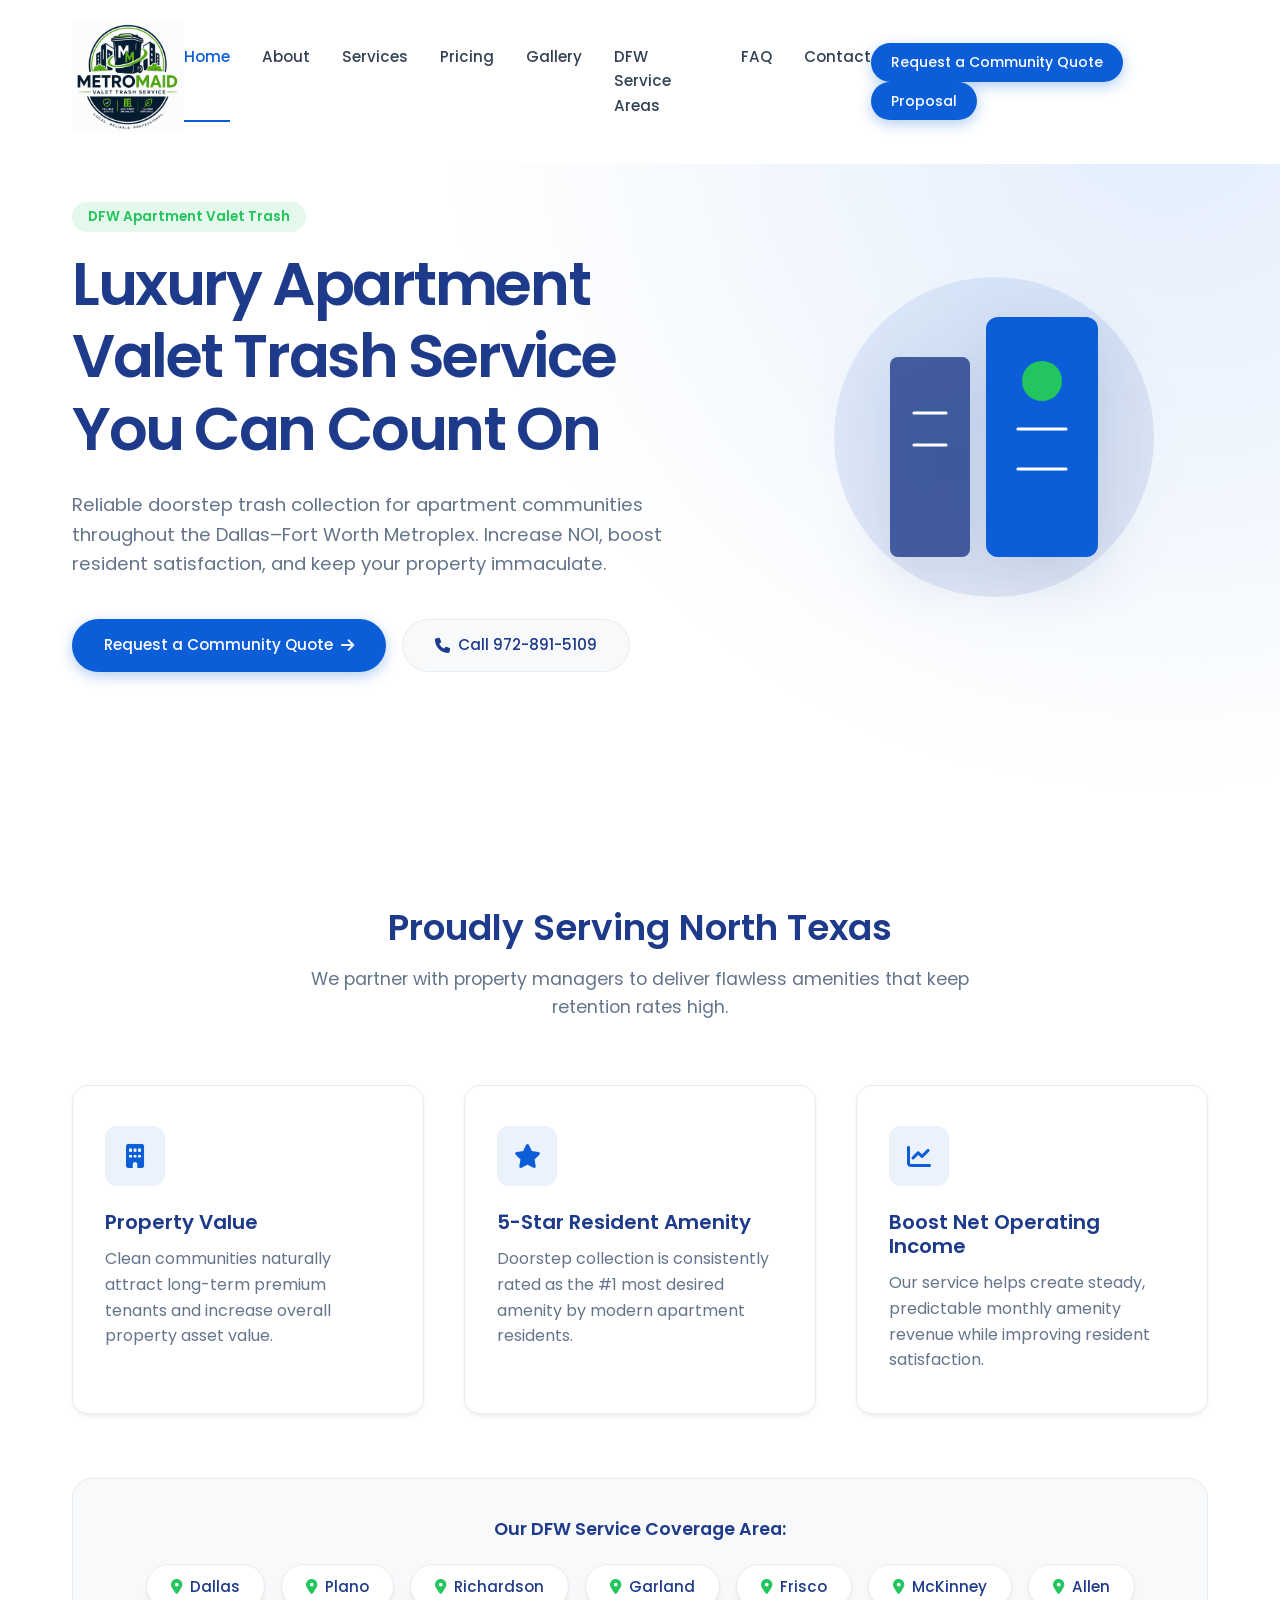
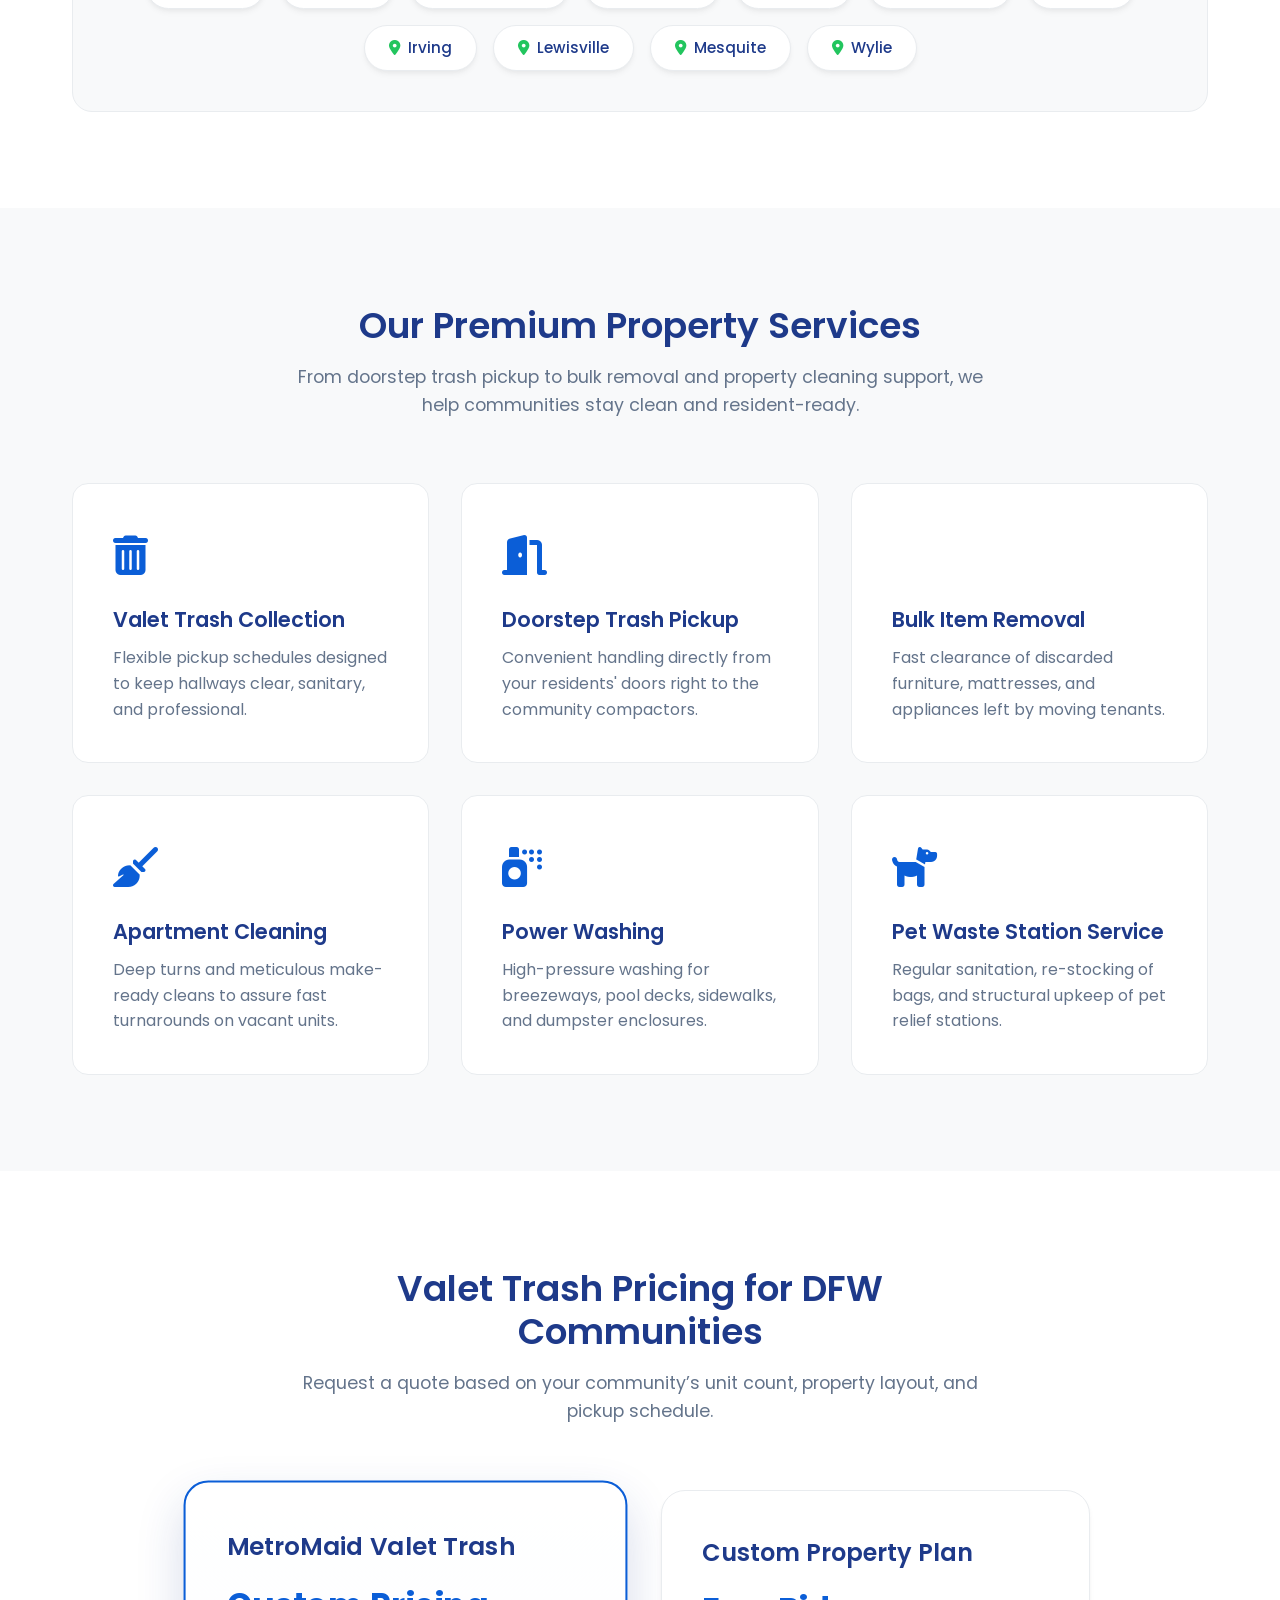
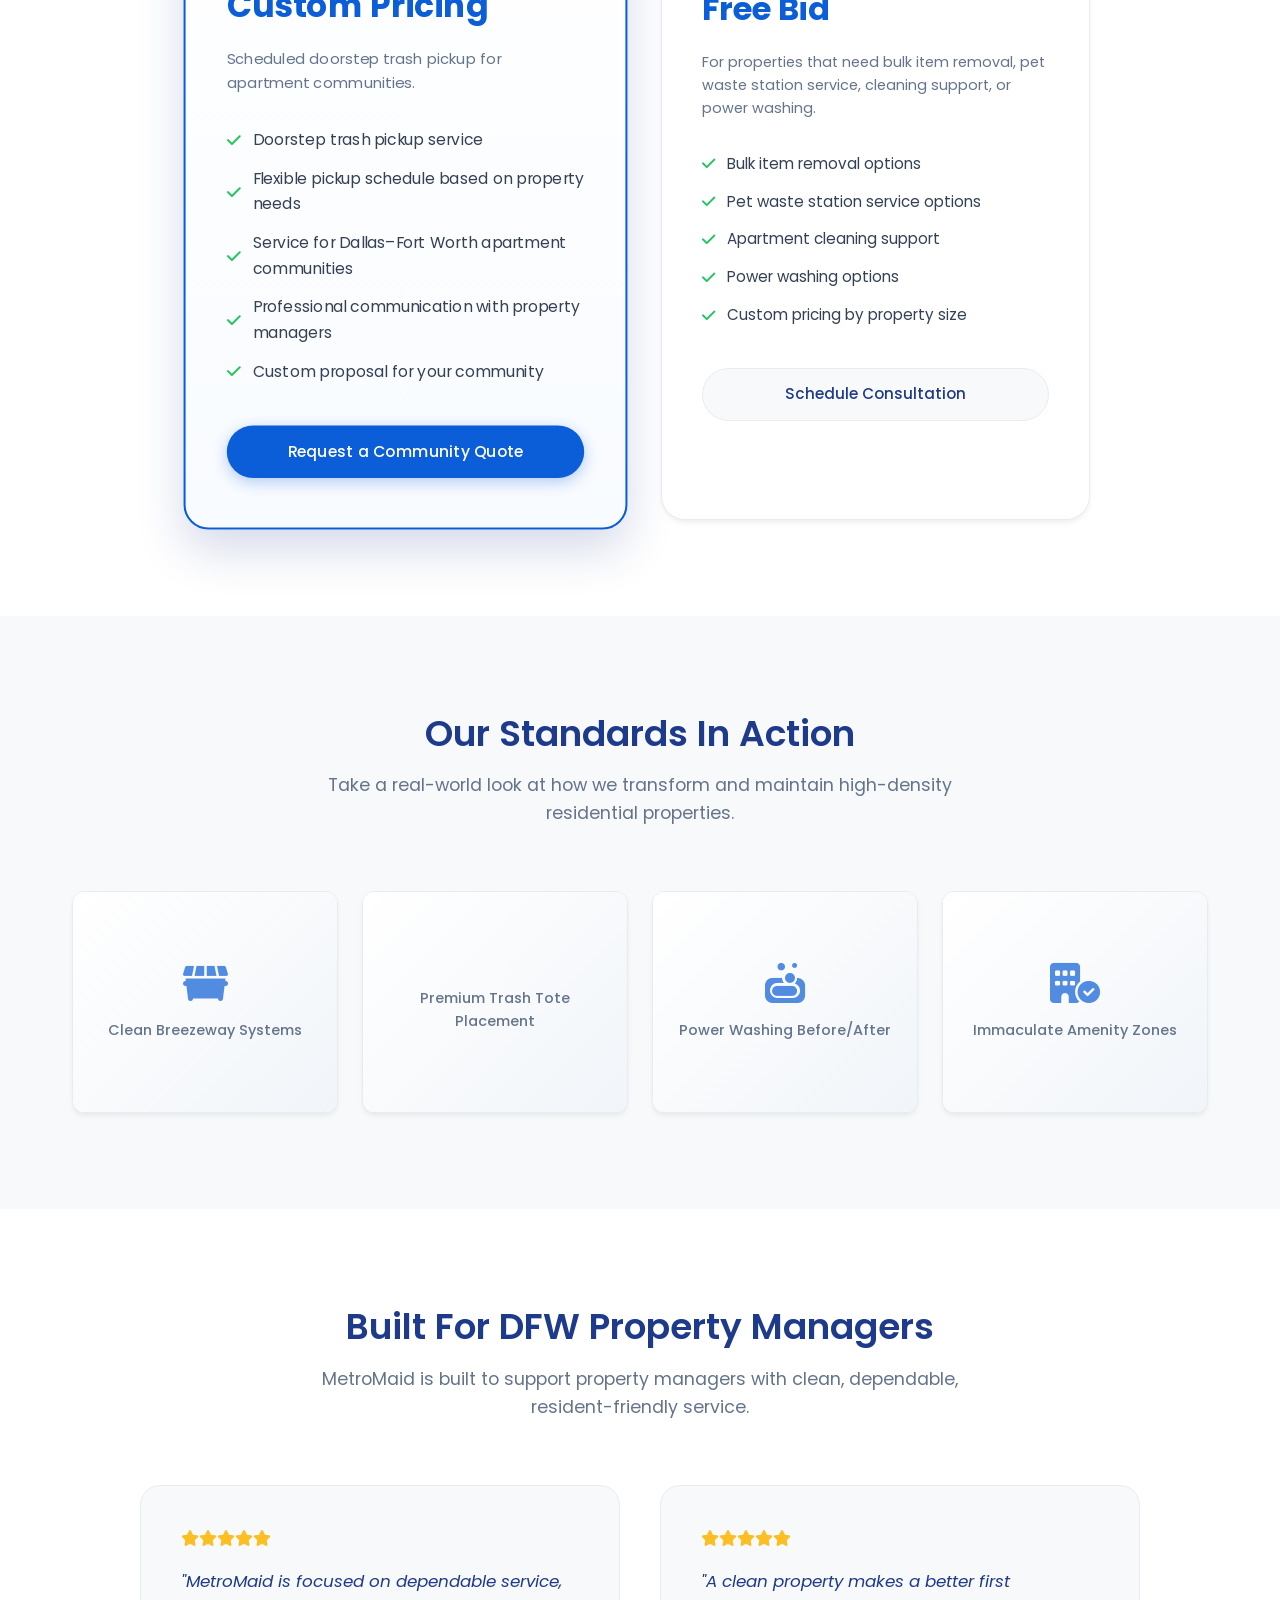
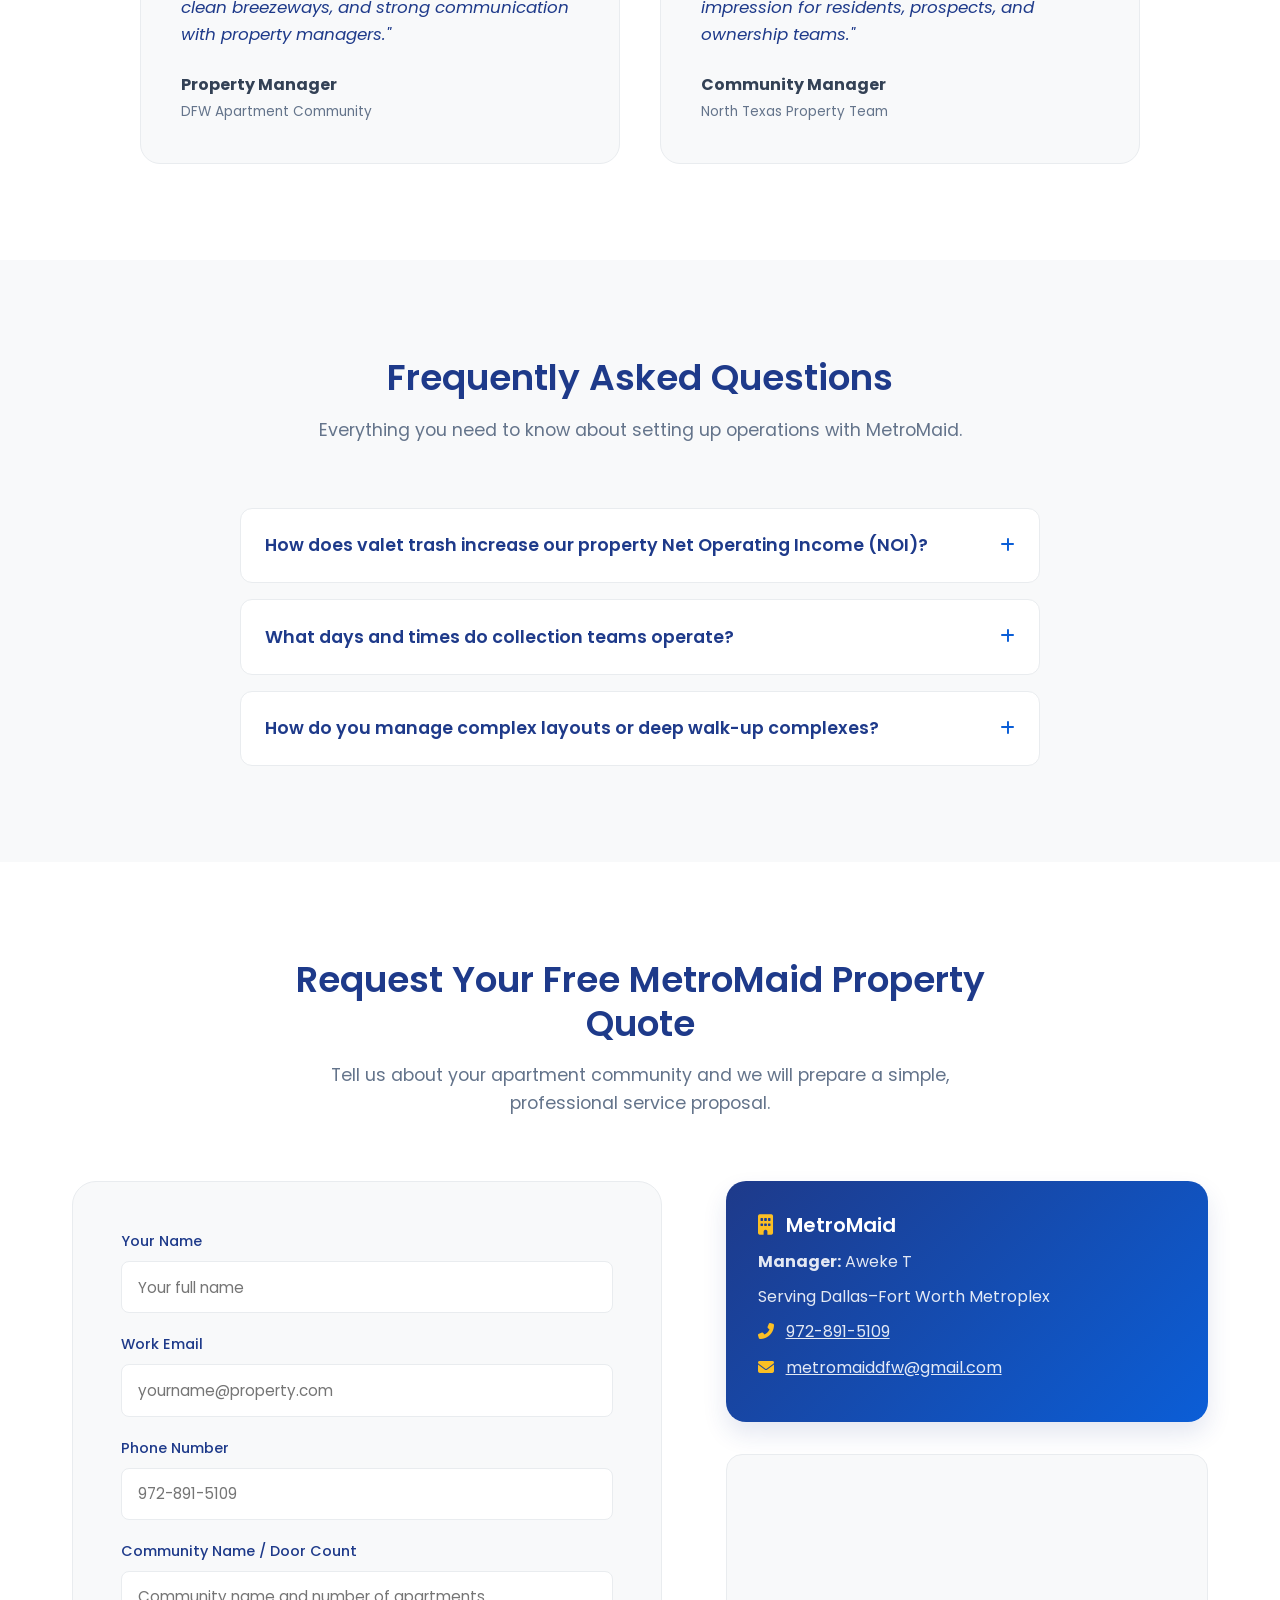
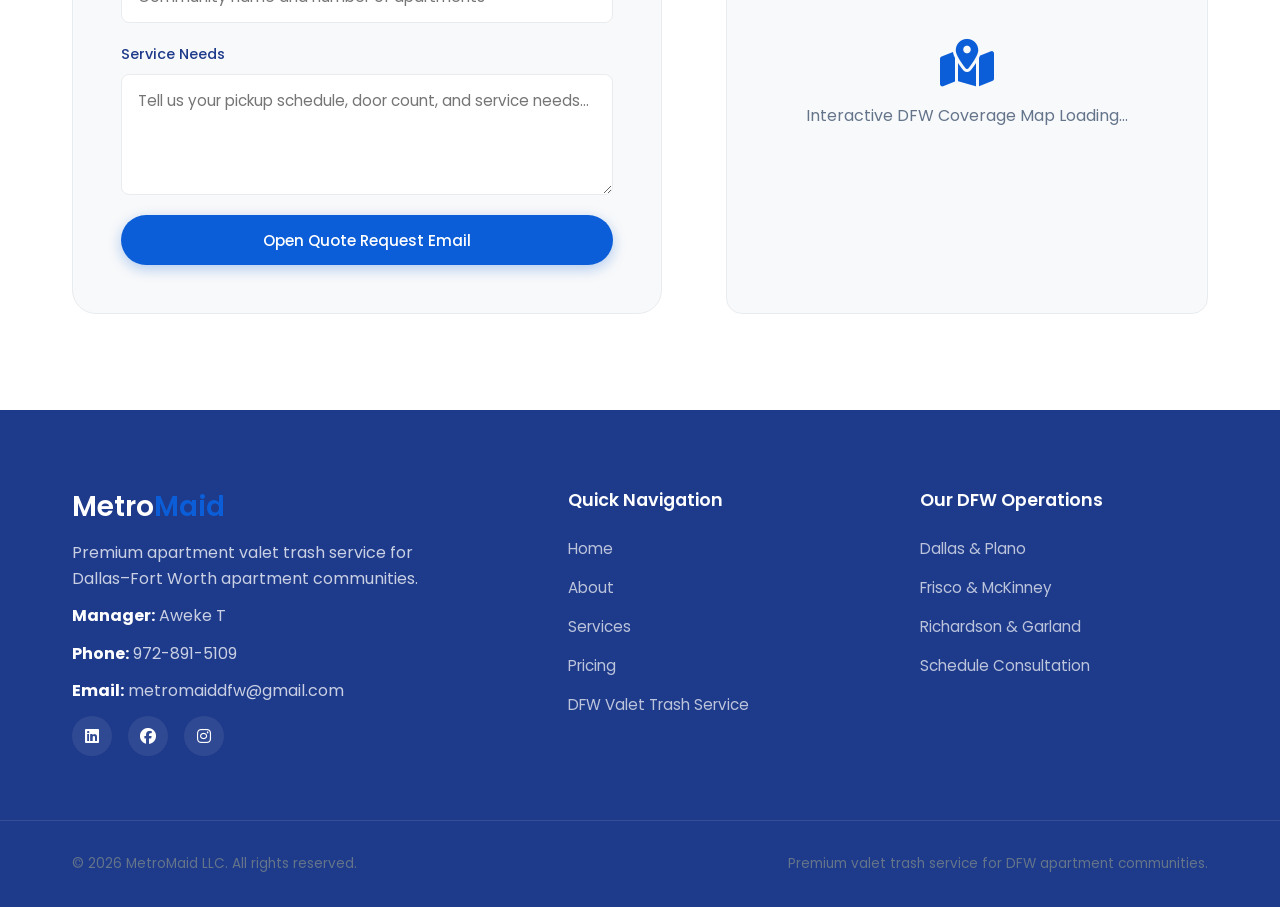
==== index.html @ 7078baf0 "Improve MetroMaid service visibility and add sitemap" ====
<!DOCTYPE html>
<html lang="en">
<head>
    <meta charset="UTF-8">
    <meta name="viewport" content="width=device-width, initial-scale=1.0">
    <title>MetroMaid Valet | Premium Apartment Valet Trash Service DFW</title>
    <meta name="description" content="Reliable, premium doorstep valet trash collection and property maintenance for apartment communities in Dallas, Plano, Frisco, and surrounding DFW areas.">
    <link rel="canonical" href="https://aweke70.github.io/metromaid-website/">
    <link rel="preconnect" href="https://fonts.googleapis.com">
    <link rel="preconnect" href="https://fonts.gstatic.com" crossorigin>
    <link href="https://fonts.googleapis.com/css2?family=Poppins:wght@300;400;500;600;700&display=swap" rel="stylesheet">
    <link rel="stylesheet" href="https://cdnjs.cloudflare.com/ajax/libs/font-awesome/6.4.0/css/all.min.css">
    <link rel="stylesheet" href="style.css">
</head>
<body>

    <header class="main-header">
        <div class="container nav-container">
            <a href="#home" class="logo">
                <img src="MetroMaid-Logo.png" alt="MetroMaid Valet Trash" class="logo-image">
            </a>
            <nav class="nav-menu">
                <a href="#home" class="nav-link active">Home</a>
                <a href="#about" class="nav-link">About</a>
                <a href="#services" class="nav-link">Services</a>
                <a href="#pricing" class="nav-link">Pricing</a>
                <a href="#gallery" class="nav-link">Gallery</a>
                <a href="valet-trash-service-dfw.html" class="nav-link">DFW Service Areas</a>
                <a href="#faq" class="nav-link">FAQ</a>
                <a href="#contact" class="nav-link">Contact</a>
            </nav>
            <div class="nav-cta">
                <a href="#contact" class="btn btn-primary btn-sm">Request a Community Quote</a>
                <a href="proposal-generator.html" class="btn btn-primary btn-sm">Proposal</a>
            </div>
            <button class="mobile-nav-toggle" aria-label="Toggle navigation">
                <span class="bar"></span>
                <span class="bar"></span>
                <span class="bar"></span>
            </button>
        </div>
    </header>

    <section id="home" class="hero-section">
        <div class="container hero-container">
            <div class="hero-content">
                <span class="badge">DFW Apartment Valet Trash</span>
                <h1>Luxury Apartment Valet Trash Service You Can Count On</h1>
                <p>Reliable doorstep trash collection for apartment communities throughout the Dallas–Fort Worth Metroplex. Increase NOI, boost resident satisfaction, and keep your property immaculate.</p>
                <div class="hero-actions">
                    <a href="#contact" class="btn btn-primary">Request a Community Quote <i class="fas fa-arrow-right"></i></a>
                    <a href="tel:19728915109" class="btn btn-secondary"><i class="fas fa-phone"></i> Call 972-891-5109</a>
                </div>
            </div>
            <div class="hero-image-container">
                <div class="hero-image-overlay"></div>
                <svg viewBox="0 0 500 500" class="hero-svg" xmlns="http://www.w3.org/2000/svg">
                    <defs>
                        <linearGradient id="grad1" x1="0%" y1="0%" x2="100%" y2="100%">
                            <stop offset="0%" style="stop-color:#0B5ED7;stop-opacity:1" />
                            <stop offset="100%" style="stop-color:#1E3A8A;stop-opacity:1" />
                        </linearGradient>
                    </defs>
                    <circle cx="250" cy="250" r="200" fill="url(#grad1)" opacity="0.1"/>
                    <rect x="120" y="150" width="100" height="250" rx="10" fill="#1E3A8A" opacity="0.8"/>
                    <rect x="240" y="100" width="140" height="300" rx="15" fill="#0B5ED7"/>
                    <circle cx="310" cy="180" r="25" fill="#22C55E"/>
                    <path d="M150 220 H190 M150 260 H190 M280 240 H340 M280 290 H340" stroke="white" stroke-width="4" stroke-linecap="round"/>
                </svg>
            </div>
        </div>
    </section>

    <section id="about" class="about-section">
        <div class="container">
            <div class="section-header">
                <h2>Proudly Serving North Texas</h2>
                <p>We partner with property managers to deliver flawless amenities that keep retention rates high.</p>
            </div>
            <div class="about-grid">
                <div class="about-card">
                    <div class="about-icon"><i class="fas fa-building"></i></div>
                    <h3>Property Value</h3>
                    <p>Clean communities naturally attract long-term premium tenants and increase overall property asset value.</p>
                </div>
                <div class="about-card">
                    <div class="about-icon"><i class="fas fa-star"></i></div>
                    <h3>5-Star Resident Amenity</h3>
                    <p>Doorstep collection is consistently rated as the #1 most desired amenity by modern apartment residents.</p>
                </div>
                <div class="about-card">
                    <div class="about-icon"><i class="fas fa-chart-line"></i></div>
                    <h3>Boost Net Operating Income</h3>
                    <p>Our service helps create steady, predictable monthly amenity revenue while improving resident satisfaction.</p>
                </div>
            </div>
            <div class="service-locations">
                <h4>Our DFW Service Coverage Area:</h4>
                <div class="location-tags">
                    <span><i class="fas fa-map-marker-alt"></i> Dallas</span>
                    <span><i class="fas fa-map-marker-alt"></i> Plano</span>
                    <span><i class="fas fa-map-marker-alt"></i> Richardson</span>
                    <span><i class="fas fa-map-marker-alt"></i> Garland</span>
                    <span><i class="fas fa-map-marker-alt"></i> Frisco</span>
                    <span><i class="fas fa-map-marker-alt"></i> McKinney</span>
                    <span><i class="fas fa-map-marker-alt"></i> Allen</span>
                    <span><i class="fas fa-map-marker-alt"></i> Irving</span>
                    <span><i class="fas fa-map-marker-alt"></i> Lewisville</span>
                    <span><i class="fas fa-map-marker-alt"></i> Mesquite</span>
                    <span><i class="fas fa-map-marker-alt"></i> Wylie</span>
                </div>
            </div>
        </div>
    </section>

    <section id="services" class="services-section">
        <div class="container">
            <div class="section-header">
                <h2>Our Premium Property Services</h2>
                <p>From doorstep trash pickup to bulk removal and property cleaning support, we help communities stay clean and resident-ready.</p>
            </div>
            <div class="services-grid">
                <div class="service-card">
                    <div class="service-icon"><i class="fas fa-trash-alt"></i></div>
                    <h3>Valet Trash Collection</h3>
                    <p>Flexible pickup schedules designed to keep hallways clear, sanitary, and professional.</p>
                </div>
                <div class="service-card">
                    <div class="service-icon"><i class="fas fa-door-open"></i></div>
                    <h3>Doorstep Trash Pickup</h3>
                    <p>Convenient handling directly from your residents' doors right to the community compactors.</p>
                </div>
                <div class="service-card">
                    <div class="service-icon"><i class="fas fa-truck-load"></i></div>
                    <h3>Bulk Item Removal</h3>
                    <p>Fast clearance of discarded furniture, mattresses, and appliances left by moving tenants.</p>
                </div>
                <div class="service-card">
                    <div class="service-icon"><i class="fas fa-broom"></i></div>
                    <h3>Apartment Cleaning</h3>
                    <p>Deep turns and meticulous make-ready cleans to assure fast turnarounds on vacant units.</p>
                </div>
                <div class="service-card">
                    <div class="service-icon"><i class="fas fa-spray-can"></i></div>
                    <h3>Power Washing</h3>
                    <p>High-pressure washing for breezeways, pool decks, sidewalks, and dumpster enclosures.</p>
                </div>
                <div class="service-card">
                    <div class="service-icon"><i class="fas fa-dog"></i></div>
                    <h3>Pet Waste Station Service</h3>
                    <p>Regular sanitation, re-stocking of bags, and structural upkeep of pet relief stations.</p>
                </div>
            </div>
        </div>
    </section>

    <section id="pricing" class="pricing-section">
        <div class="container">
            <div class="section-header">
                <h2>Valet Trash Pricing for DFW Communities</h2>
                <p>Request a quote based on your community’s unit count, property layout, and pickup schedule.</p>
            </div>
            <div class="pricing-grid">
                <div class="pricing-card featured">
                    <h3>MetroMaid Valet Trash</h3>
                    <div class="price">Custom Pricing</div>
                    <p class="price-desc">Scheduled doorstep trash pickup for apartment communities.</p>
                    <ul class="price-features">
                        <li><i class="fas fa-check"></i> Doorstep trash pickup service</li>
                        <li><i class="fas fa-check"></i> Flexible pickup schedule based on property needs</li>
                        <li><i class="fas fa-check"></i> Service for Dallas–Fort Worth apartment communities</li>
                        <li><i class="fas fa-check"></i> Professional communication with property managers</li>
                        <li><i class="fas fa-check"></i> Custom proposal for your community</li>
                    </ul>
                    <a href="#contact" class="btn btn-primary btn-full">Request a Community Quote</a>
                </div>
                <div class="pricing-card">
                    <h3>Custom Property Plan</h3>
                    <div class="price">Free Bid</div>
                    <p class="price-desc">For properties that need bulk item removal, pet waste station service, cleaning support, or power washing.</p>
                    <ul class="price-features">
                        <li><i class="fas fa-check"></i> Bulk item removal options</li>
                        <li><i class="fas fa-check"></i> Pet waste station service options</li>
                        <li><i class="fas fa-check"></i> Apartment cleaning support</li>
                        <li><i class="fas fa-check"></i> Power washing options</li>
                        <li><i class="fas fa-check"></i> Custom pricing by property size</li>
                    </ul>
                    <a href="#contact" class="btn btn-secondary btn-full">Schedule Consultation</a>
                </div>
            </div>
        </div>
    </section>

    <section id="gallery" class="gallery-section">
        <div class="container">
            <div class="section-header">
                <h2>Our Standards In Action</h2>
                <p>Take a real-world look at how we transform and maintain high-density residential properties.</p>
            </div>
            <div class="gallery-grid">
                <div class="gallery-item">
                    <div class="gallery-placeholder"><i class="fas fa-dumpster"></i><span>Clean Breezeway Systems</span></div>
                </div>
                <div class="gallery-item">
                    <div class="gallery-placeholder"><i class="fas fa-sparkles"></i><span>Premium Trash Tote Placement</span></div>
                </div>
                <div class="gallery-item">
                    <div class="gallery-placeholder"><i class="fas fa-soap"></i><span>Power Washing Before/After</span></div>
                </div>
                <div class="gallery-item">
                    <div class="gallery-placeholder"><i class="fas fa-building-circle-check"></i><span>Immaculate Amenity Zones</span></div>
                </div>
            </div>
        </div>
    </section>

    <section class="testimonials-section">
        <div class="container">
            <div class="section-header">
                <h2>Built For DFW Property Managers</h2>
                <p>MetroMaid is built to support property managers with clean, dependable, resident-friendly service.</p>
            </div>
            <div class="testimonials-grid">
                <div class="testimonial-card">
                    <div class="stars"><i class="fas fa-star"></i><i class="fas fa-star"></i><i class="fas fa-star"></i><i class="fas fa-star"></i><i class="fas fa-star"></i></div>
                    <p>"MetroMaid is focused on dependable service, clean breezeways, and strong communication with property managers."</p>
                    <div class="user-info">
                        <strong>Property Manager</strong>
                        <span>DFW Apartment Community</span>
                    </div>
                </div>
                <div class="testimonial-card">
                    <div class="stars"><i class="fas fa-star"></i><i class="fas fa-star"></i><i class="fas fa-star"></i><i class="fas fa-star"></i><i class="fas fa-star"></i></div>
                    <p>"A clean property makes a better first impression for residents, prospects, and ownership teams."</p>
                    <div class="user-info">
                        <strong>Community Manager</strong>
                        <span>North Texas Property Team</span>
                    </div>
                </div>
            </div>
        </div>
    </section>

    <section id="faq" class="faq-section">
        <div class="container">
            <div class="section-header">
                <h2>Frequently Asked Questions</h2>
                <p>Everything you need to know about setting up operations with MetroMaid.</p>
            </div>
            <div class="faq-accordion">
                <div class="faq-item">
                    <div class="faq-header">
                        <h3>How does valet trash increase our property Net Operating Income (NOI)?</h3>
                        <span class="faq-icon"><i class="fas fa-plus"></i></span>
                    </div>
                    <div class="faq-body">
                        <p>We bill you a flat rate per door, allowing you to bundle this service as a standard premium amenity for residents. The spread between the cost and the resident structural amenity fee becomes continuous revenue directly increasing your property value.</p>
                    </div>
                </div>
                <div class="faq-item">
                    <div class="faq-header">
                        <h3>What days and times do collection teams operate?</h3>
                        <span class="faq-icon"><i class="fas fa-plus"></i></span>
                    </div>
                    <div class="faq-body">
                        <p>Our standard doorstep pickup starts at 7 p.m. Sunday through Thursday. Friday and Saturday are off under the standard schedule. Property managers can request different pickup days.</p>
                    </div>
                </div>
                <div class="faq-item">
                    <div class="faq-header">
                        <h3>How do you manage complex layouts or deep walk-up complexes?</h3>
                        <span class="faq-icon"><i class="fas fa-plus"></i></span>
                    </div>
                    <div class="faq-body">
                        <p>Our operations leaders map out custom routes for every community before launch. We use dynamic software checking to verify that every single doorstep is cleared and documented daily.</p>
                    </div>
                </div>
            </div>
        </div>
    </section>

    <section id="contact" class="contact-section">
        <div class="container">
            <div class="section-header">
                <h2>Request Your Free MetroMaid Property Quote</h2>
                <p>Tell us about your apartment community and we will prepare a simple, professional service proposal.</p>
            </div>
            <div class="contact-grid">
                <div class="contact-form-container">
                    <form id="quoteForm" class="contact-form">
                        <div class="form-group">
                            <label for="name">Your Name</label>
                            <input type="text" id="name" required placeholder="Your full name">
                        </div>
                        <div class="form-group">
                            <label for="email">Work Email</label>
                            <input type="email" id="email" required placeholder="yourname@property.com">
                        </div>
                        <div class="form-group">
                            <label for="phone">Phone Number</label>
                            <input type="tel" id="phone" required placeholder="972-891-5109">
                        </div>
                        <div class="form-group">
                            <label for="community">Community Name / Door Count</label>
                            <input type="text" id="community" required placeholder="Community name and number of apartments">
                        </div>
                        <div class="form-group">
                            <label for="message">Service Needs</label>
                            <textarea id="message" rows="4" placeholder="Tell us your pickup schedule, door count, and service needs..."></textarea>
                        </div>
                        <button type="submit" class="btn btn-primary btn-full">Open Quote Request Email</button>
                    </form>
                </div>
                <div class="map-container">
                    <div class="contact-info-block">
                        <h4><i class="fas fa-building"></i> MetroMaid</h4>
                        <p><strong>Manager:</strong> Aweke T</p>
                        <p>Serving Dallas–Fort Worth Metroplex</p>
                        <p><i class="fas fa-phone-alt"></i> <a href="tel:+19728915109">972-891-5109</a></p>
                        <p><i class="fas fa-envelope"></i> <a href="mailto:metromaiddfw@gmail.com">metromaiddfw@gmail.com</a></p>
                    </div>
                    <div class="map-placeholder">
                        <div class="map-graphic">
                            <i class="fas fa-map-marked-alt"></i>
                            <span>Interactive DFW Coverage Map Loading...</span>
                        </div>
                    </div>
                </div>
            </div>
        </div>
    </section>

    <footer class="main-footer">
        <div class="container footer-grid">
            <div class="footer-brand">
                <h3>Metro<span>Maid</span></h3>
                <p>Premium apartment valet trash service for Dallas–Fort Worth apartment communities.</p>
                <p><strong>Manager:</strong> Aweke T</p>
                <p><strong>Phone:</strong> 972-891-5109</p>
                <p><strong>Email:</strong> metromaiddfw@gmail.com</p>
                <div class="social-icons">
                    <a href="#" aria-label="LinkedIn"><i class="fab fa-linkedin"></i></a>
                    <a href="#" aria-label="Facebook"><i class="fab fa-facebook"></i></a>
                    <a href="#" aria-label="Instagram"><i class="fab fa-instagram"></i></a>
                </div>
            </div>
            <div class="footer-links">
                <h4>Quick Navigation</h4>
                <ul>
                    <li><a href="#home">Home</a></li>
                    <li><a href="#about">About</a></li>
                    <li><a href="#services">Services</a></li>
                    <li><a href="#pricing">Pricing</a></li>
                    <li><a href="valet-trash-service-dfw.html">DFW Valet Trash Service</a></li>
                </ul>
            </div>
            <div class="footer-links">
                <h4>Our DFW Operations</h4>
                <ul>
                    <li><a href="#about">Dallas & Plano</a></li>
                    <li><a href="#about">Frisco & McKinney</a></li>
                    <li><a href="#about">Richardson & Garland</a></li>
                    <li><a href="#contact">Schedule Consultation</a></li>
                </ul>
            </div>
        </div>
        <div class="footer-bottom">
            <div class="container footer-bottom-content">
                <p>&copy; 2026 MetroMaid LLC. All rights reserved.</p>
                <p>Premium valet trash service for DFW apartment communities.</p>
            </div>
        </div>
    </footer>

    <script src="script.js"></script>
</body>
</html>
---- style.css ----
/* ==========================================================================
   Base Styles & Reset
   ========================================================================== */
:root {
    --primary: #0B5ED7;
    --primary-dark: #0849A6;
    --dark-blue: #1E3A8A;
    --green: #22C55E;
    --gold: #FBBF24;
    --white: #FFFFFF;
    --light-gray: #F8F9FA;
    --soft-blue: #EEF6FF;
    --border-gray: #E9ECEF;
    --text-main: #334155;
    --text-muted: #64748B;
    --font-family: 'Poppins', sans-serif;
    --transition: all 0.3s cubic-bezier(0.25, 0.8, 0.25, 1);
    --shadow: 0 4px 6px -1px rgba(0, 0, 0, 0.05), 0 2px 4px -1px rgba(0, 0, 0, 0.03);
    --shadow-md: 0 12px 25px rgba(30, 58, 138, 0.12);
    --shadow-lg: 0 20px 45px rgba(30, 58, 138, 0.18);
}

* {
    margin: 0;
    padding: 0;
    box-sizing: border-box;
}

html {
    scroll-behavior: smooth;
    font-size: 16px;
    scroll-padding-top: 90px;
}

body {
    font-family: var(--font-family);
    color: var(--text-main);
    background-color: var(--white);
    line-height: 1.6;
    overflow-x: hidden;
}

.container {
    width: 100%;
    max-width: 1200px;
    margin: 0 auto;
    padding: 0 2rem;
}

section {
    padding: 6rem 0;
}

a {
    color: inherit;
}

img, svg {
    max-width: 100%;
}

/* ==========================================================================
   Typography & Reusable Components
   ========================================================================== */
h1, h2, h3, h4 {
    color: var(--dark-blue);
    font-weight: 600;
    line-height: 1.2;
}

p {
    color: var(--text-muted);
}

.section-header {
    text-align: center;
    max-width: 700px;
    margin: 0 auto 4rem auto;
}

.section-header h2 {
    font-size: 2.25rem;
    margin-bottom: 1rem;
    position: relative;
}

.section-header p {
    font-size: 1.1rem;
}

/* Buttons */
.btn {
    display: inline-flex;
    align-items: center;
    justify-content: center;
    gap: 0.5rem;
    padding: 0.85rem 2rem;
    border-radius: 50px;
    font-family: var(--font-family);
    font-size: 0.95rem;
    font-weight: 500;
    text-decoration: none;
    transition: var(--transition);
    cursor: pointer;
    border: none;
}

.btn-primary {
    background-color: var(--primary);
    color: var(--white);
    box-shadow: 0 4px 14px rgba(11, 94, 215, 0.3);
}

.btn-primary:hover {
    background-color: var(--primary-dark);
    transform: translateY(-2px);
    box-shadow: 0 6px 20px rgba(11, 94, 215, 0.4);
}

.btn:focus-visible,
.nav-link:focus-visible,
.social-icons a:focus-visible {
    outline: 3px solid rgba(11, 94, 215, 0.35);
    outline-offset: 3px;
}

.btn-secondary {
    background-color: var(--light-gray);
    color: var(--dark-blue);
    border: 1px solid var(--border-gray);
}

.btn-secondary:hover {
    background-color: var(--border-gray);
    transform: translateY(-2px);
}

.btn-sm {
    padding: 0.5rem 1.25rem;
    font-size: 0.875rem;
}

.btn-full {
    width: 100%;
}

/* Badge */
.badge {
    display: inline-block;
    padding: 0.25rem 1rem;
    background-color: rgba(34, 197, 94, 0.12);
    color: var(--green);
    border-radius: 50px;
    font-size: 0.85rem;
    font-weight: 600;
    margin-bottom: 1rem;
}

/* ==========================================================================
   Header / Sticky Navigation
   ========================================================================== */
.main-header {
    position: fixed;
    top: 0;
    left: 0;
    width: 100%;
    z-index: 1000;
    background-color: rgba(255, 255, 255, 0.95);
    backdrop-filter: blur(10px);
    border-bottom: 1px solid transparent;
    transition: var(--transition);
    padding: 1.25rem 0;
}

.main-header.scrolled {
    padding: 0.85rem 0;
    box-shadow: var(--shadow);
    border-bottom: 1px solid var(--border-gray);
}

.nav-container {
    display: flex;
    align-items: center;
    justify-content: space-between;
}

.logo {
    text-decoration: none;
    font-size: 1.5rem;
    font-weight: 700;
   display: block;
   width: 120px;
   height: auto;
}

.logo-text {
    color: var(--dark-blue);
}

.logo-text .accent {
    color: var(--primary);
}

.nav-menu {
    display: flex;
    gap: 2rem;
}

.nav-link {
    text-decoration: none;
    color: var(--text-main);
    font-weight: 500;
    font-size: 0.95rem;
    transition: var(--transition);
    position: relative;
}

.nav-link:hover, .nav-link.active {
    color: var(--primary);
}

.nav-link::after {
    content: '';
    position: absolute;
    bottom: -4px;
    left: 0;
    width: 0;
    height: 2px;
    background-color: var(--primary);
    transition: var(--transition);
}

.nav-link:hover::after, .nav-link.active::after {
    width: 100%;
}

.mobile-nav-toggle {
    display: none;
    flex-direction: column;
    gap: 6px;
    background: none;
    border: none;
    cursor: pointer;
}

.mobile-nav-toggle .bar {
    width: 25px;
    height: 2px;
    background-color: var(--dark-blue);
    transition: var(--transition);
}

/* ==========================================================================
   Hero Section
   ========================================================================== */
.hero-section {
    background:
        radial-gradient(circle at 90% 10%, rgba(11, 94, 215, 0.08) 0%, rgba(255,255,255,1) 52%),
        linear-gradient(135deg, #ffffff 0%, var(--soft-blue) 100%);
    padding: 10rem 0 6rem 0;
    min-height: 90vh;
    display: flex;
    align-items: center;
}

.hero-container {
    display: grid;
    grid-template-columns: 1.2fr 0.8fr;
    gap: 4rem;
    align-items: center;
}

.hero-content h1 {
    font-size: clamp(2.4rem, 6vw, 3.8rem);
    letter-spacing: -0.04em;
    margin-bottom: 1.5rem;
}

.hero-content p {
    font-size: 1.15rem;
    margin-bottom: 2.5rem;
    max-width: 600px;
}

.hero-actions {
    display: flex;
    gap: 1rem;
}

.hero-image-container {
    position: relative;
    display: flex;
    justify-content: center;
}

.hero-svg {
    width: 100%;
    max-width: 400px;
    filter: drop-shadow(0 20px 30px rgba(30, 58, 138, 0.15));
    animation: float 6s ease-in-out infinite;
}

@keyframes float {
    0%, 100% { transform: translateY(0); }
    50% { transform: translateY(-12px); }
}

/* ==========================================================================
   About & Service Area Section
   ========================================================================== */
.about-section {
    background-color: var(--white);
}

.about-grid {
    display: grid;
    grid-template-columns: repeat(3, 1fr);
    gap: 2.5rem;
    margin-bottom: 4rem;
}

.about-card {
    background-color: var(--white);
    padding: 2.5rem 2rem;
    border-radius: 16px;
    box-shadow: var(--shadow);
    border: 1px solid var(--border-gray);
    transition: var(--transition);
}

.about-card:hover {
    transform: translateY(-5px);
    box-shadow: var(--shadow-md);
}

.about-icon {
    width: 60px;
    height: 60px;
    background-color: rgba(11, 94, 215, 0.08);
    color: var(--primary);
    border-radius: 12px;
    display: flex;
    align-items: center;
    justify-content: center;
    font-size: 1.5rem;
    margin-bottom: 1.5rem;
}

.about-card h3 {
    font-size: 1.25rem;
    margin-bottom: 0.75rem;
}

.service-locations {
    text-align: center;
    background-color: var(--light-gray);
    padding: 2.5rem;
    border-radius: 20px;
    border: 1px solid var(--border-gray);
}

.service-locations h4 {
    margin-bottom: 1.5rem;
    font-size: 1.1rem;
}

.location-tags {
    display: flex;
    flex-wrap: wrap;
    justify-content: center;
    gap: 1rem;
}

.location-tags span {
    background-color: var(--white);
    padding: 0.6rem 1.5rem;
    border-radius: 50px;
    font-weight: 500;
    box-shadow: var(--shadow);
    font-size: 0.95rem;
    color: var(--dark-blue);
    border: 1px solid var(--border-gray);
}

.location-tags i {
    color: var(--green);
    margin-right: 0.25rem;
}

/* ==========================================================================
   Services Section
   ========================================================================== */
.services-section {
    background-color: var(--light-gray);
}

.services-grid {
    display: grid;
    grid-template-columns: repeat(3, 1fr);
    gap: 2rem;
}

.service-card {
    background-color: var(--white);
    padding: 2.5rem;
    border-radius: 16px;
    border: 1px solid var(--border-gray);
    transition: var(--transition);
}

.service-card:hover {
    transform: translateY(-5px);
    box-shadow: var(--shadow-md);
    border-color: rgba(11, 94, 215, 0.3);
}

.service-icon {
    font-size: 2.5rem;
    color: var(--primary);
    margin-bottom: 1.25rem;
}

.service-card h3 {
    font-size: 1.3rem;
    margin-bottom: 0.75rem;
}

/* ==========================================================================
   Pricing Section
   ========================================================================== */
.pricing-section {
    background-color: var(--white);
}

.pricing-grid {
    display: flex;
    justify-content: center;
    gap: 2.5rem;
    max-width: 900px;
    margin: 0 auto;
}

.pricing-card {
    background-color: var(--white);
    border: 1px solid var(--border-gray);
    border-radius: 24px;
    padding: 3rem 2.5rem;
    flex: 1;
    position: relative;
    box-shadow: var(--shadow);
}

.pricing-card.featured {
    border: 2px solid var(--primary);
    box-shadow: var(--shadow-lg);
    transform: scale(1.03);
    background: linear-gradient(180deg, #ffffff 0%, #f8fbff 100%);
}

.popular-badge {
    position: absolute;
    top: -15px;
    left: 50%;
    transform: translateX(-50%);
    background-color: var(--green);
    color: var(--white);
    padding: 0.35rem 1.25rem;
    border-radius: 50px;
    font-size: 0.8rem;
    font-weight: 600;
    text-transform: uppercase;
}

.pricing-card h3 {
    font-size: 1.5rem;
    margin-bottom: 1rem;
}

.price {
    font-size: 2rem;
    font-weight: 700;
    color: var(--primary);
    margin-bottom: 1rem;
}

.price span {
    display: block;
    font-size: 0.95rem;
    color: var(--text-muted);
    font-weight: 500;
    margin-top: 0.25rem;
}

.price-desc {
    font-size: 0.9rem;
    margin-bottom: 2rem;
}

.price-features {
    list-style: none;
    margin-bottom: 2.5rem;
}

.price-features li {
    margin-bottom: 0.85rem;
    font-size: 0.95rem;
    display: flex;
    align-items: center;
    gap: 0.75rem;
}

.price-features i.fa-check {
    color: var(--green);
}

.price-features i.fa-times {
    color: var(--text-muted);
    opacity: 0.4;
}

/* ==========================================================================
   Gallery Section
   ========================================================================== */
.gallery-section {
    background-color: var(--light-gray);
}

.gallery-grid {
    display: grid;
    grid-template-columns: repeat(4, 1fr);
    gap: 1.5rem;
}

.gallery-item {
    border-radius: 12px;
    overflow: hidden;
    background-color: var(--white);
    box-shadow: var(--shadow);
    border: 1px solid var(--border-gray);
}

.gallery-placeholder {
    height: 220px;
    display: flex;
    flex-direction: column;
    align-items: center;
    justify-content: center;
    gap: 1rem;
    color: var(--text-muted);
    background: linear-gradient(135deg, #ffffff 0%, #f1f5f9 100%);
    padding: 1.5rem;
    text-align: center;
}

.gallery-placeholder i {
    font-size: 2.5rem;
    color: var(--primary);
    opacity: 0.7;
}

.gallery-placeholder span {
    font-size: 0.9rem;
    font-weight: 500;
}

/* ==========================================================================
   Testimonials Section
   ========================================================================== */
.testimonials-section {
    background-color: var(--white);
}

.testimonials-grid {
    display: grid;
    grid-template-columns: repeat(2, 1fr);
    gap: 2.5rem;
    max-width: 1000px;
    margin: 0 auto;
}

.testimonial-card {
    background-color: var(--light-gray);
    padding: 2.5rem;
    border-radius: 20px;
    border: 1px solid var(--border-gray);
}

.testimonial-card .stars {
    color: #FBBF24;
    margin-bottom: 1rem;
}

.testimonial-card p {
    font-style: italic;
    font-size: 1.05rem;
    margin-bottom: 1.5rem;
    color: var(--dark-blue);
}

.user-info strong {
    display: block;
    color: var(--text-main);
}

.user-info span {
    font-size: 0.85rem;
    color: var(--text-muted);
}

/* ==========================================================================
   FAQ Section
   ========================================================================== */
.faq-section {
    background-color: var(--light-gray);
}

.faq-accordion {
    max-width: 800px;
    margin: 0 auto;
    display: flex;
    flex-direction: column;
    gap: 1rem;
}

.faq-item {
    background-color: var(--white);
    border-radius: 12px;
    border: 1px solid var(--border-gray);
    overflow: hidden;
    transition: var(--transition);
}

.faq-header {
    padding: 1.5rem;
    display: flex;
    justify-content: space-between;
    align-items: center;
    cursor: pointer;
    user-select: none;
}

.faq-header h3 {
    font-size: 1.1rem;
}

.faq-icon {
    font-size: 1rem;
    color: var(--primary);
    transition: var(--transition);
}

.faq-body {
    max-height: 0;
    overflow: hidden;
    transition: max-height 0.3s ease-out;
    padding: 0 1.5rem;
}

.faq-body p {
    padding-bottom: 1.5rem;
    font-size: 0.95rem;
}

.faq-item.active .faq-icon {
    transform: rotate(45deg);
}

/* ==========================================================================
   Contact & Map Section
   ========================================================================== */
.contact-section {
    background-color: var(--white);
}

.contact-grid {
    display: grid;
    grid-template-columns: 1.1fr 0.9fr;
    gap: 4rem;
    align-items: start;
}

.contact-form-container {
    background-color: var(--light-gray);
    padding: 3rem;
    border-radius: 24px;
    border: 1px solid var(--border-gray);
}

.contact-form {
    display: flex;
    flex-direction: column;
    gap: 1.25rem;
}

.form-group {
    display: flex;
    flex-direction: column;
    gap: 0.5rem;
}

.form-group label {
    font-size: 0.9rem;
    font-weight: 500;
    color: var(--dark-blue);
}

.form-group input, .form-group textarea {
    padding: 0.85rem 1rem;
    border-radius: 8px;
    border: 1px solid var(--border-gray);
    font-family: var(--font-family);
    font-size: 0.95rem;
    outline: none;
    transition: var(--transition);
}

.form-group input:focus, .form-group textarea:focus {
    border-color: var(--primary);
    box-shadow: 0 0 0 3px rgba(11, 94, 215, 0.1);
}

.map-container {
    display: flex;
    flex-direction: column;
    gap: 2rem;
    height: 100%;
}

.contact-info-block {
    background: linear-gradient(135deg, var(--dark-blue), var(--primary));
    color: var(--white);
    padding: 2rem;
    border-radius: 20px;
    box-shadow: var(--shadow-md);
}

.contact-info-block h4 {
    color: var(--white);
    font-size: 1.25rem;
    margin-bottom: 0.75rem;
}

.contact-info-block p {
    color: rgba(255, 255, 255, 0.88);
    margin-bottom: 0.6rem;
}

.contact-info-block i {
    color: var(--gold);
    margin-right: 0.5rem;
}

.map-placeholder {
    background-color: var(--light-gray);
    border: 1px solid var(--border-gray);
    border-radius: 16px;
    flex-grow: 1;
    min-height: 300px;
    display: flex;
    align-items: center;
    justify-content: center;
    position: relative;
    overflow: hidden;
}

.map-graphic {
    display: flex;
    flex-direction: column;
    align-items: center;
    gap: 1rem;
    color: var(--text-muted);
}

.map-graphic i {
    font-size: 3rem;
    color: var(--primary);
}

/* ==========================================================================
   Professional Footer
   ========================================================================== */
.main-footer {
    background-color: var(--dark-blue);
    color: var(--white);
    padding: 5rem 0 0 0;
}

.footer-grid {
    display: grid;
    grid-template-columns: 1.5fr 1fr 1fr;
    gap: 4rem;
    padding-bottom: 4rem;
}

.footer-brand h3 {
    color: var(--white);
    font-size: 1.75rem;
    margin-bottom: 1rem;
}

.footer-brand h3 span {
    color: var(--primary);
}

.footer-brand p {
    color: rgba(255, 255, 255, 0.76);
    margin-bottom: 0.75rem;
    max-width: 360px;
}

.footer-brand strong {
    color: var(--white);
}

.social-icons {
    display: flex;
    gap: 1rem;
}

.social-icons a {
    width: 40px;
    height: 40px;
    background-color: rgba(255, 255, 255, 0.08);
    color: var(--white);
    border-radius: 50%;
    display: flex;
    align-items: center;
    justify-content: center;
    transition: var(--transition);
    text-decoration: none;
}

.social-icons a:hover {
    background-color: var(--primary);
    transform: translateY(-3px);
}

.footer-links h4 {
    color: var(--white);
    font-size: 1.1rem;
    margin-bottom: 1.5rem;
}

.footer-links ul {
    list-style: none;
    display: flex;
    flex-direction: column;
    gap: 0.85rem;
}

.footer-links a {
    color: rgba(255, 255, 255, 0.7);
    text-decoration: none;
    transition: var(--transition);
    font-size: 0.95rem;
}

.footer-links a:hover {
    color: var(--white);
    padding-left: 4px;
}

.footer-bottom {
    border-top: 1px solid rgba(255, 255, 255, 0.1);
    padding: 2rem 0;
}

.footer-bottom-content {
    display: flex;
    justify-content: space-between;
    align-items: center;
    font-size: 0.85rem;
    color: rgba(255, 255, 255, 0.5);
}

/* ==========================================================================
   Responsive / Mobile Media Queries
   ========================================================================== */
@media (max-width: 1024px) {
    html { font-size: 15px; }
    .hero-container { grid-template-columns: 1fr; text-align: center; gap: 2rem; }
    .hero-content p { margin: 0 auto 2.5rem auto; }
    .hero-actions { justify-content: center; }
    .about-grid, .services-grid { grid-template-columns: repeat(2, 1fr); }
    .gallery-grid { grid-template-columns: repeat(2, 1fr); }
    .pricing-grid { flex-direction: column; align-items: center; }
    .pricing-card { width: 100%; max-width: 500px; }
    .pricing-card.featured { transform: scale(1); }
    .contact-grid { grid-template-columns: 1fr; gap: 3rem; }
    .map-placeholder { min-height: 250px; }
}

@media (max-width: 768px) {
    section { padding: 4rem 0; }
    .container { padding: 0 1.25rem; }
    .main-header { padding: 1rem 0; }
    .mobile-nav-toggle { display: flex; }
    .nav-menu {
        position: fixed;
        top: 0;
        right: -100%;
        width: 80%;
        max-width: 300px;
        height: 100vh;
        background-color: var(--white);
        box-shadow: -4px 0 15px rgba(0,0,0,0.1);
        flex-direction: column;
        padding: 6rem 2rem 2rem 2rem;
        transition: 0.4s ease-in-out;
    }
    .nav-menu.active { right: 0; }
    .nav-cta { display: none; }
    .about-grid, .services-grid, .testimonials-grid, .gallery-grid { grid-template-columns: 1fr; }
    .hero-actions { flex-direction: column; align-items: stretch; }
    .hero-content { text-align: center; }
    .contact-form-container { padding: 2rem 1.25rem; }
    .footer-grid { grid-template-columns: 1fr; gap: 2.5rem; }
    .footer-bottom-content { flex-direction: column; gap: 1rem; text-align: center; }
    
    /* Active Burger State */
    .mobile-nav-toggle.active .bar:nth-child(1) { transform: translateY(8px) rotate(45deg); }
    .mobile-nav-toggle.active .bar:nth-child(2) { opacity: 0; }
    .mobile-nav-toggle.active .bar:nth-child(3) { transform: translateY(-8px) rotate(-45deg); }
}

@media (max-width: 480px) {
    .logo { font-size: 1.25rem; }
    .badge { font-size: 0.78rem; }
    .hero-section { padding-top: 8rem; }
    .section-header h2 { font-size: 1.8rem; }
    .pricing-card { padding: 2.25rem 1.5rem; }
    .footer-bottom-content { font-size: 0.78rem; }
}


@media (prefers-reduced-motion: reduce) {
    html { scroll-behavior: auto; }
    *, *::before, *::after {
        animation-duration: 0.01ms !important;
        animation-iteration-count: 1 !important;
        transition-duration: 0.01ms !important;
    }
}
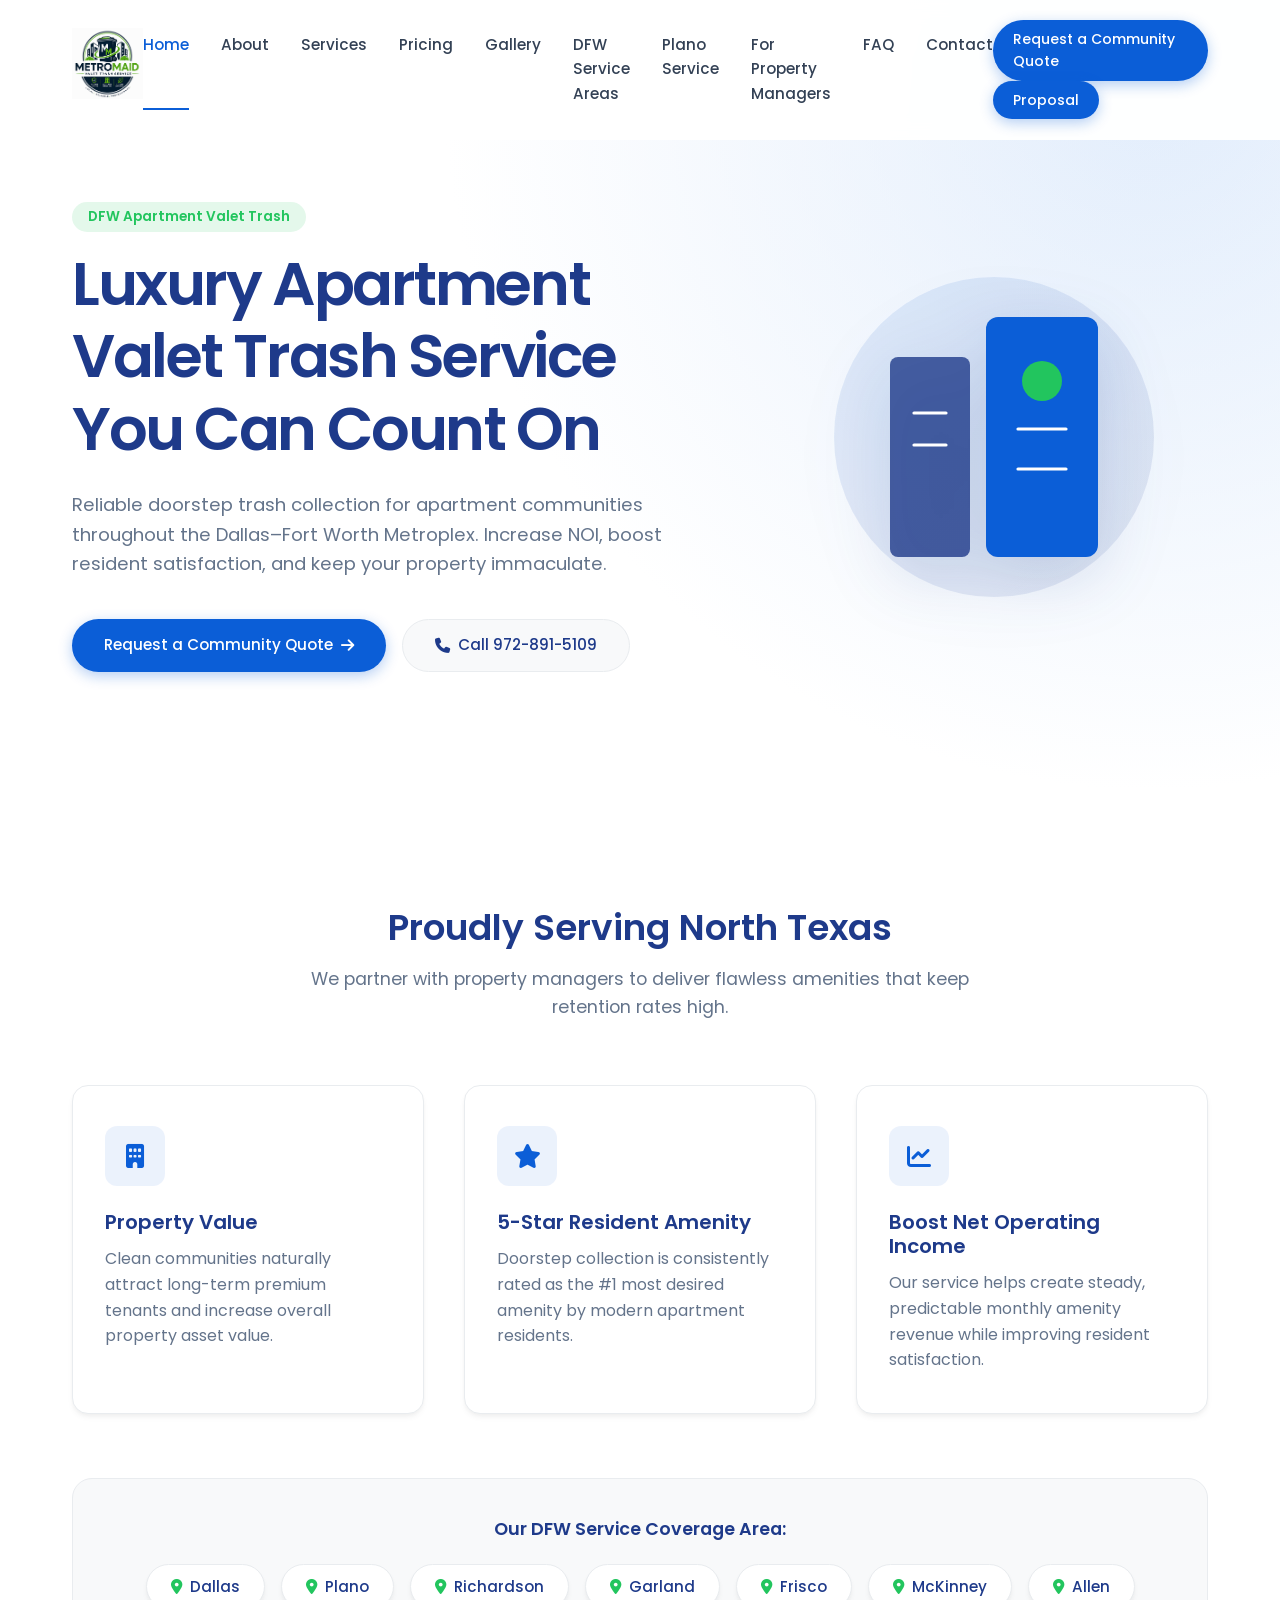
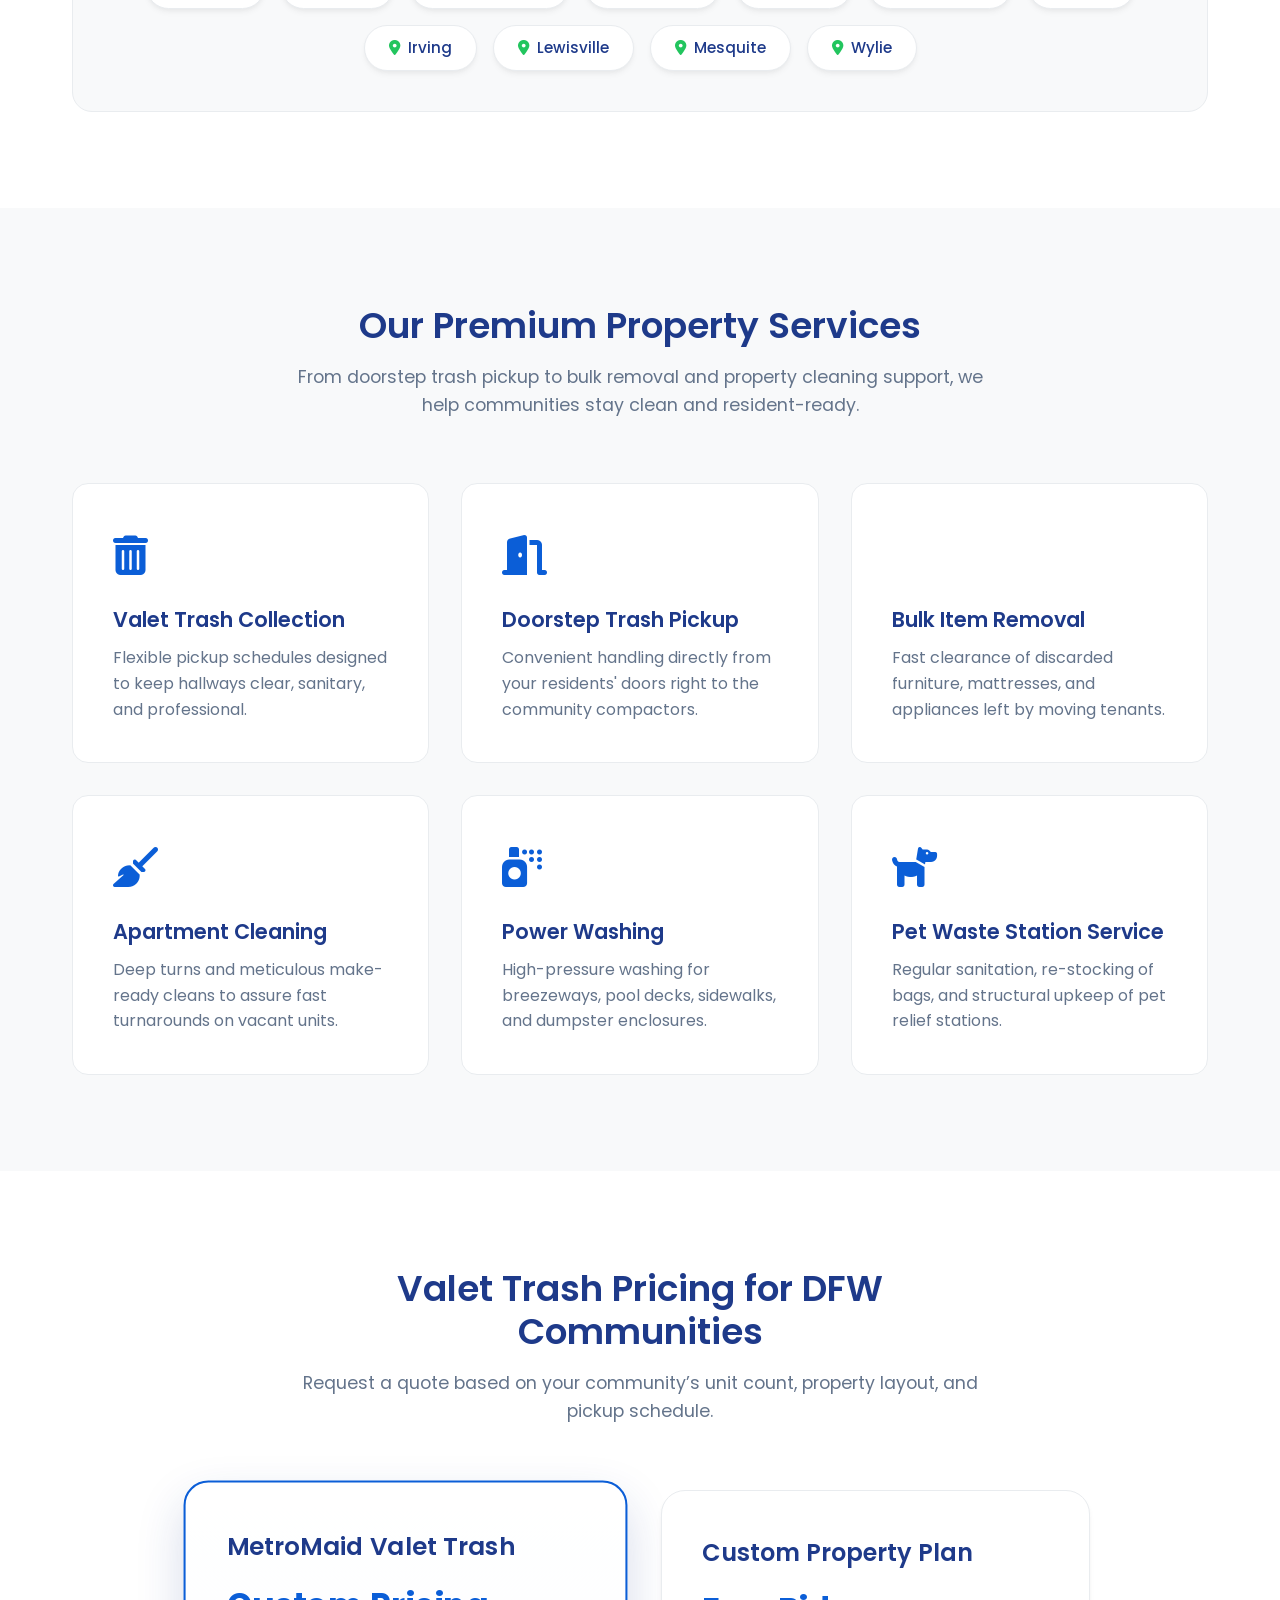
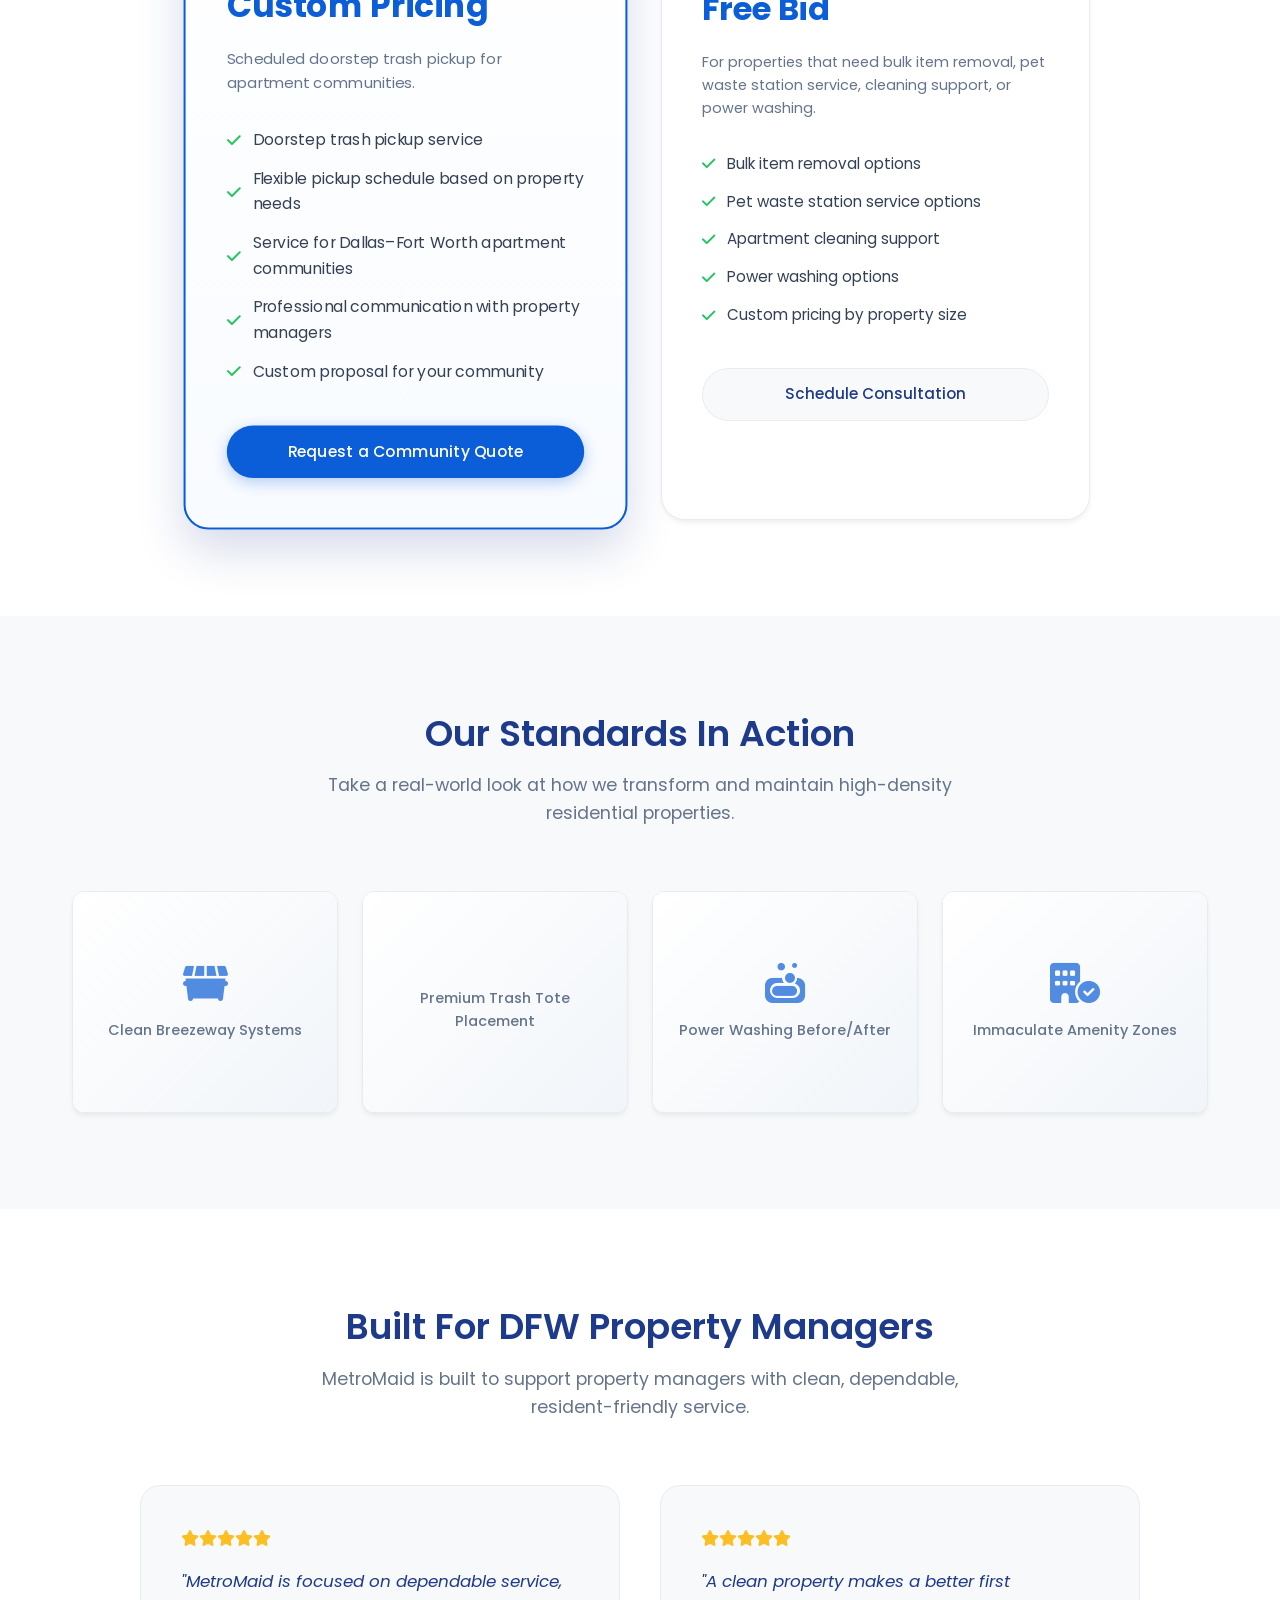
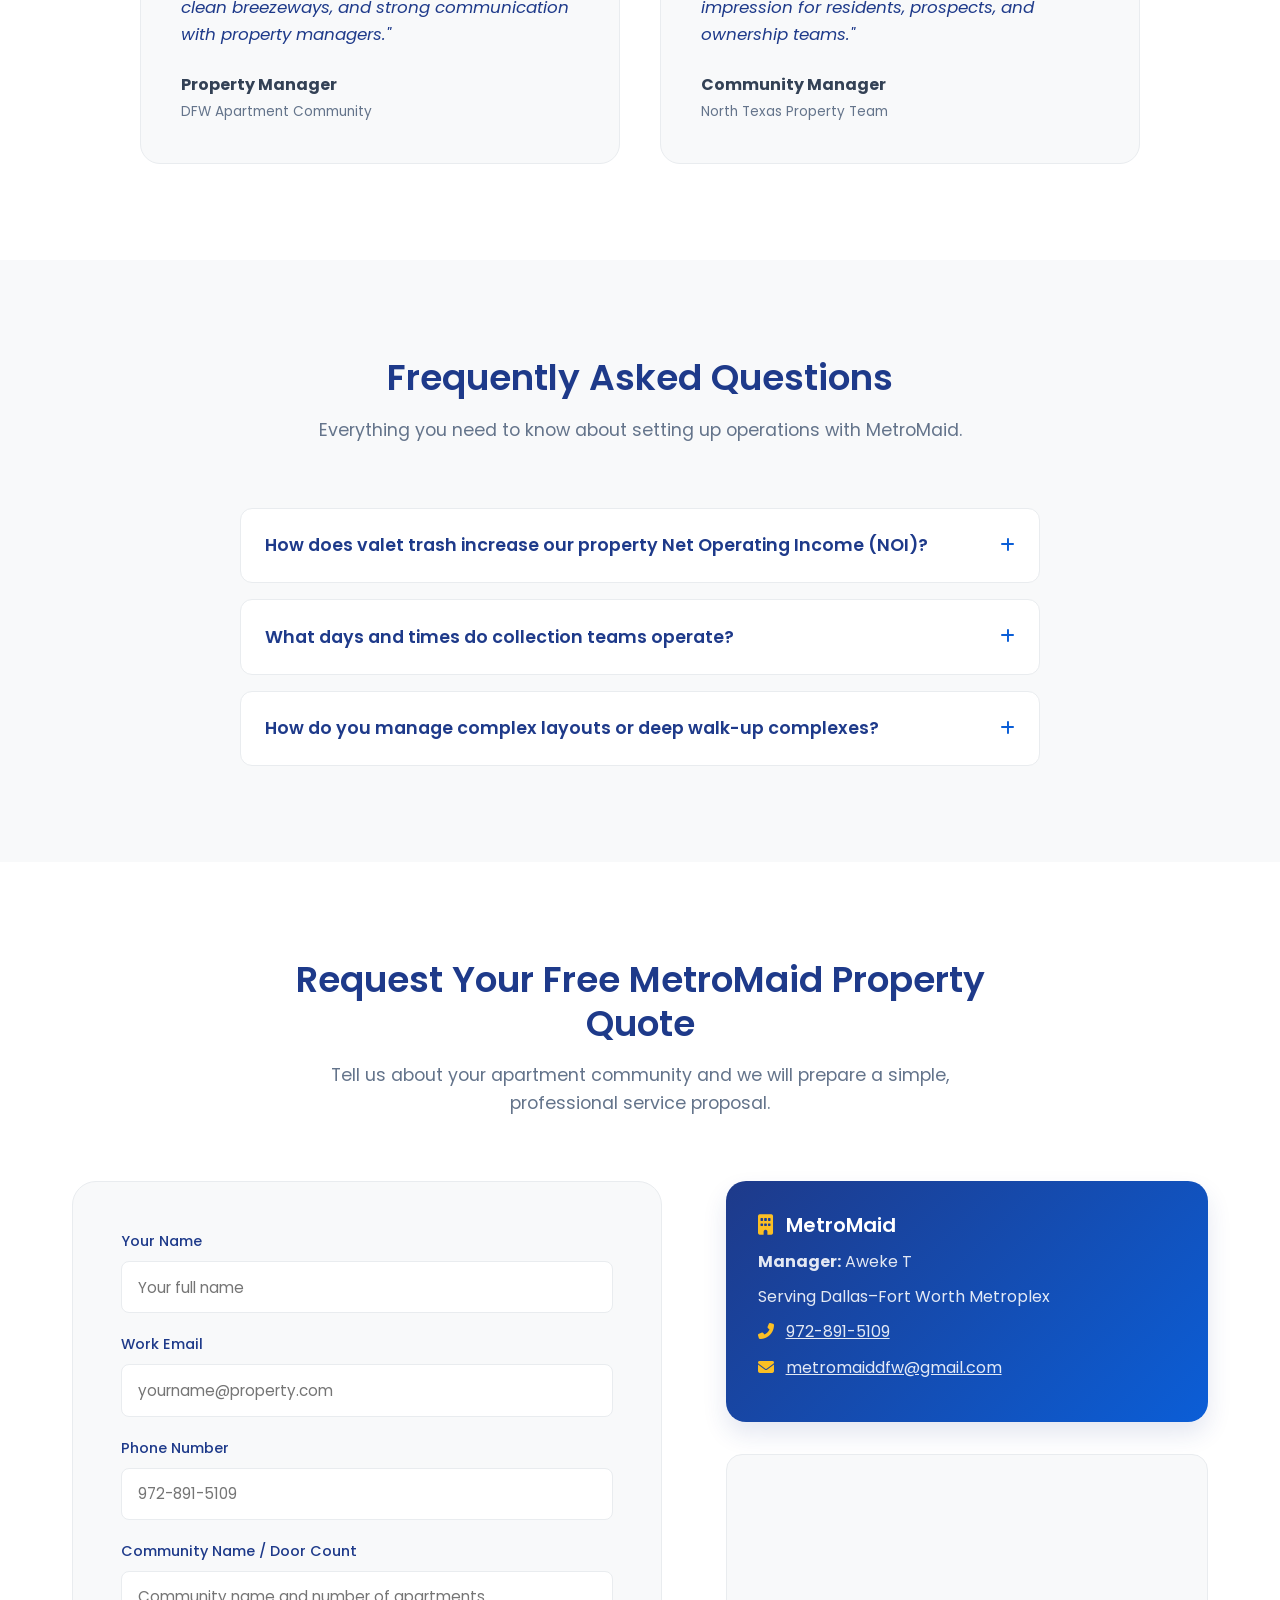
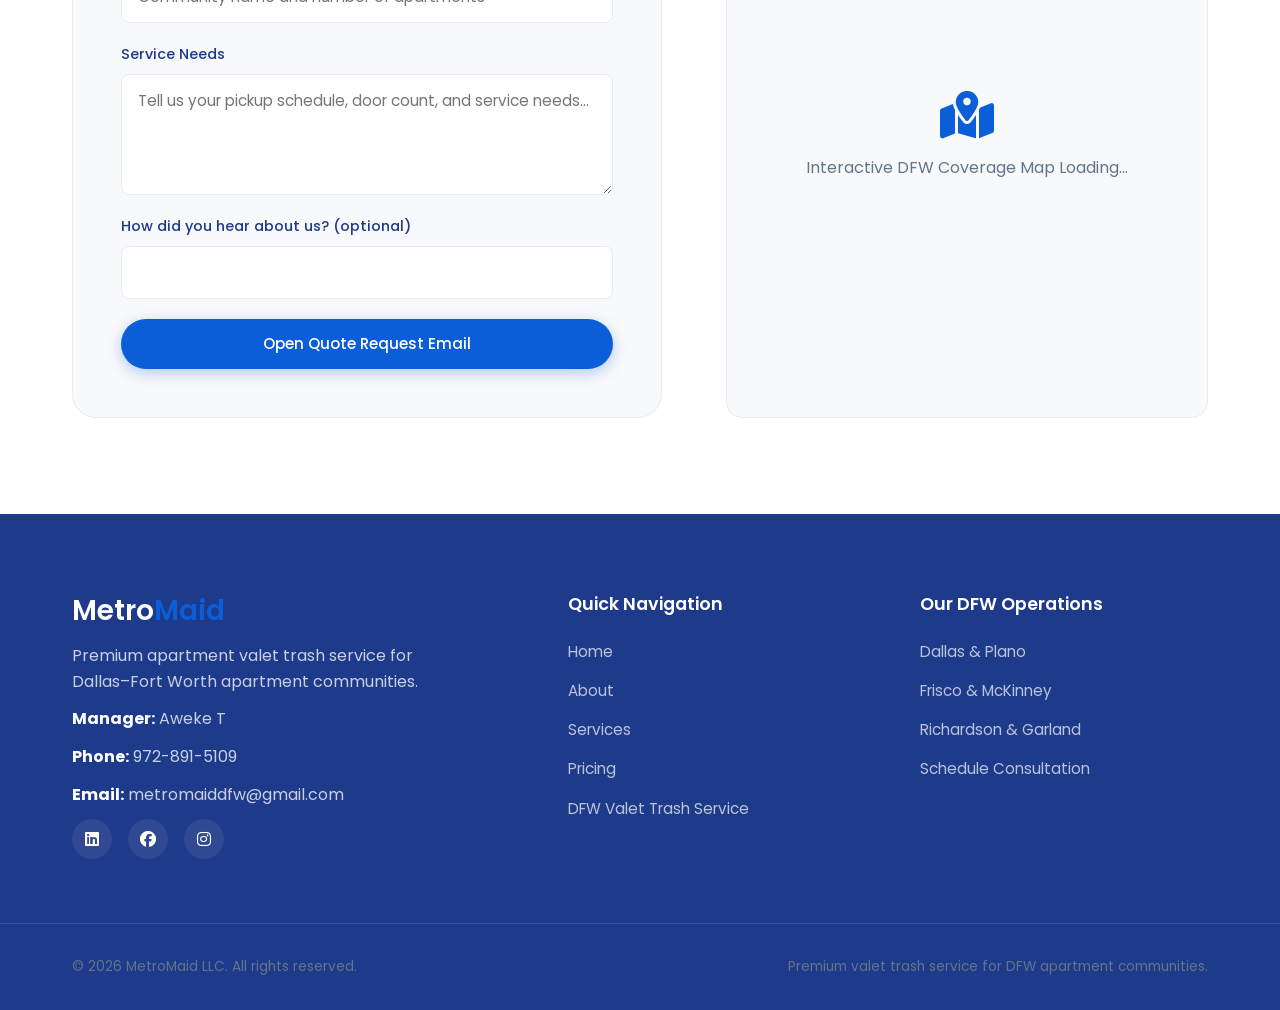
==== commit be11184c: "Publish Plano and property manager pages with quote attribution" ====
--- a/index.html
+++ b/index.html
@@ -2,6 +2,7 @@
 <html lang="en">
 <head>
     <meta charset="UTF-8">
+    <meta name="google-site-verification" content="iaE5qQf2W2SJP2dP0sBNDFgKovXaI4vmBBHPhqnjYUM" />
     <meta name="viewport" content="width=device-width, initial-scale=1.0">
     <title>MetroMaid Valet | Premium Apartment Valet Trash Service DFW</title>
     <meta name="description" content="Reliable, premium doorstep valet trash collection and property maintenance for apartment communities in Dallas, Plano, Frisco, and surrounding DFW areas.">
@@ -26,6 +27,8 @@
                 <a href="#pricing" class="nav-link">Pricing</a>
                 <a href="#gallery" class="nav-link">Gallery</a>
                 <a href="valet-trash-service-dfw.html" class="nav-link">DFW Service Areas</a>
+                <a href="valet-trash-plano.html" class="nav-link">Plano Service</a>
+                <a href="for-property-managers.html" class="nav-link">For Property Managers</a>
                 <a href="#faq" class="nav-link">FAQ</a>
                 <a href="#contact" class="nav-link">Contact</a>
             </nav>
@@ -308,6 +311,10 @@
                             <label for="message">Service Needs</label>
                             <textarea id="message" rows="4" placeholder="Tell us your pickup schedule, door count, and service needs..."></textarea>
                         </div>
+                        <div class="form-group">
+                            <label for="quote-source">How did you hear about us? (optional)</label>
+                            <input type="text" id="quote-source" name="quote-source" maxlength="120">
+                        </div>
                         <button type="submit" class="btn btn-primary btn-full">Open Quote Request Email</button>
                     </form>
                 </div>
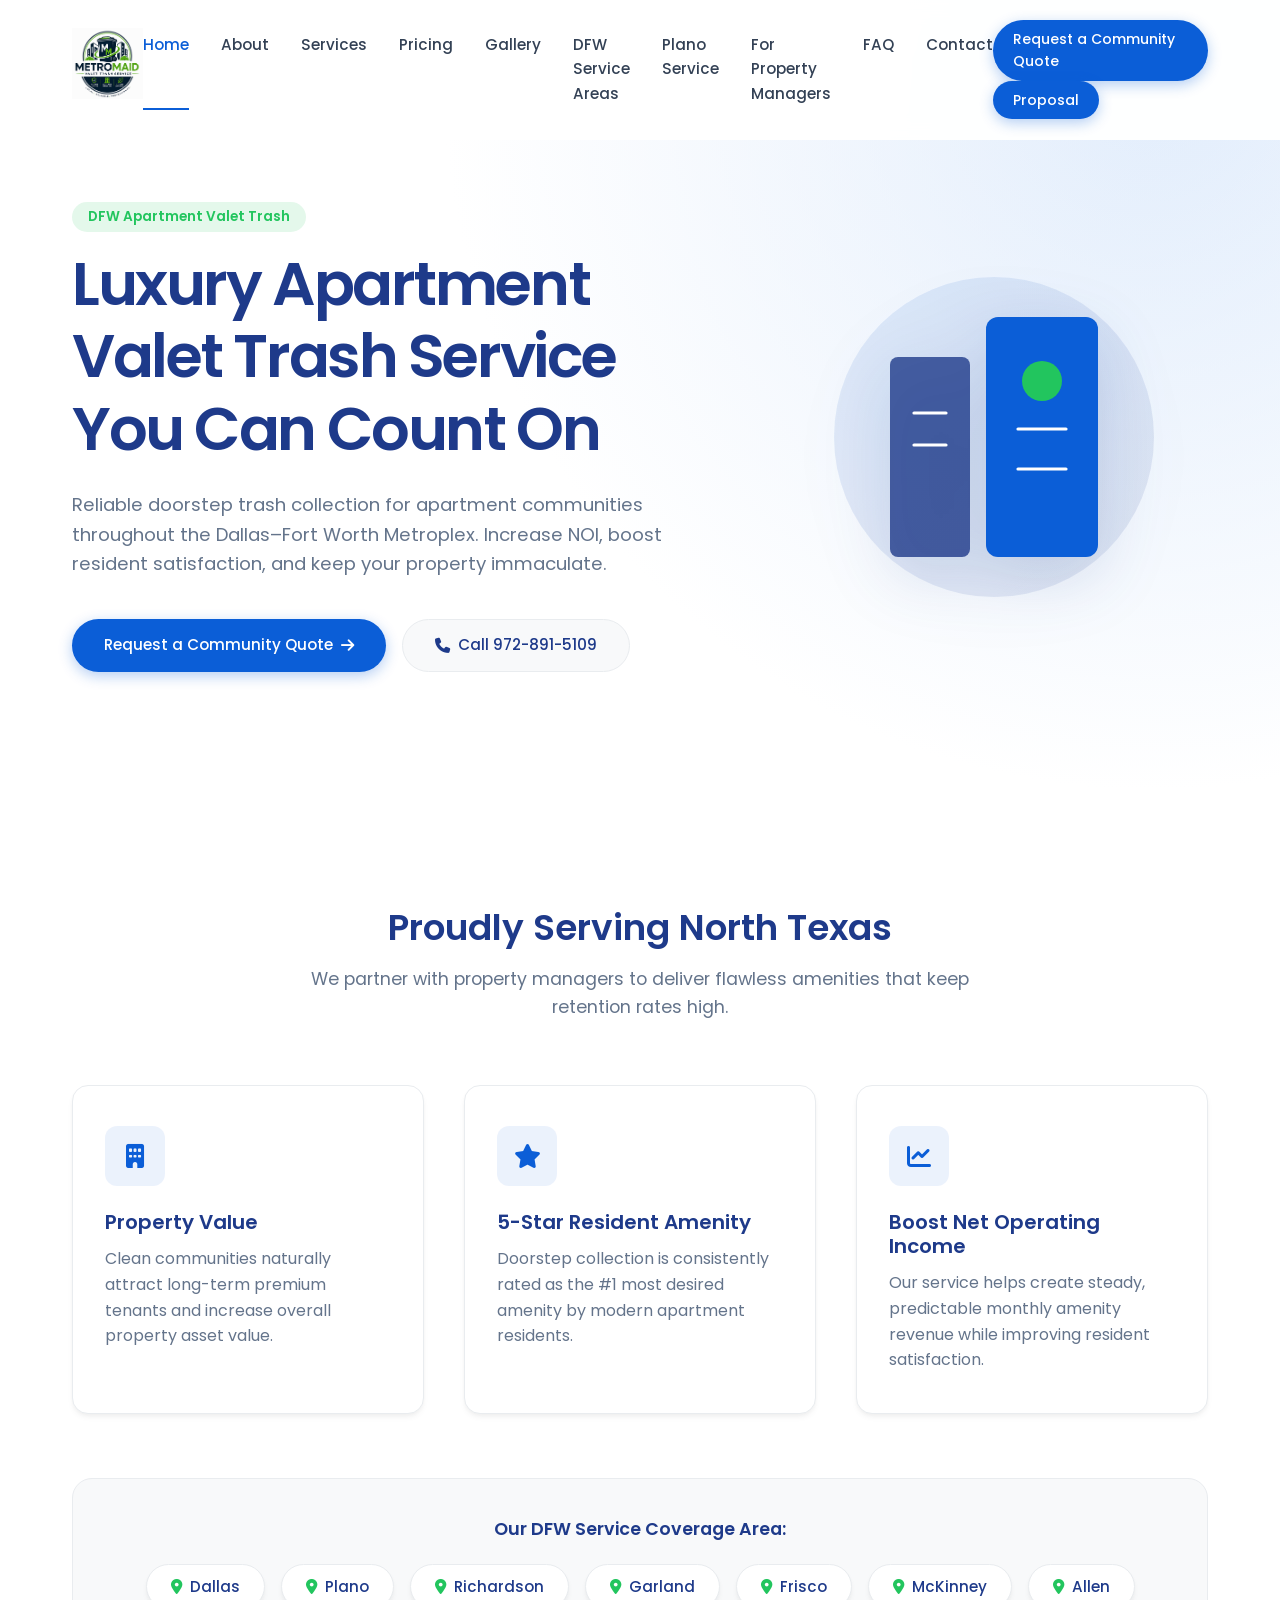
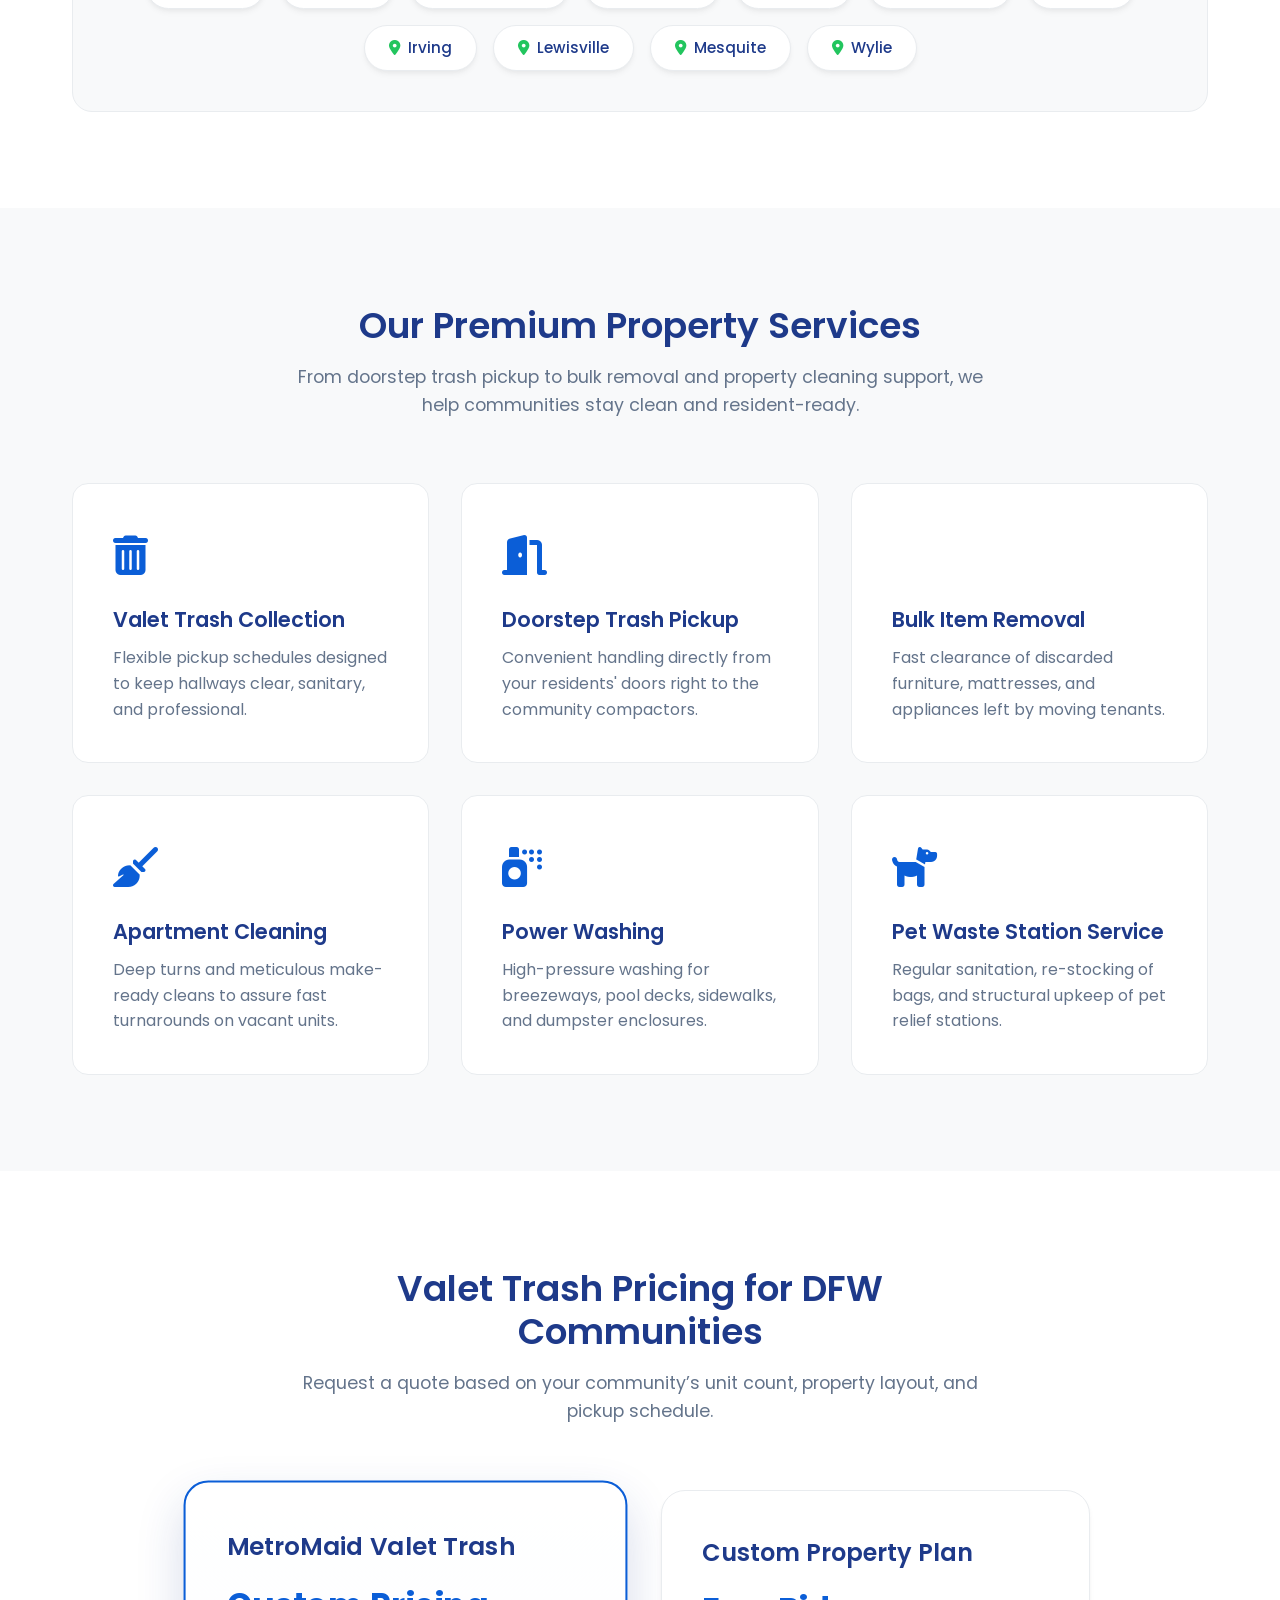
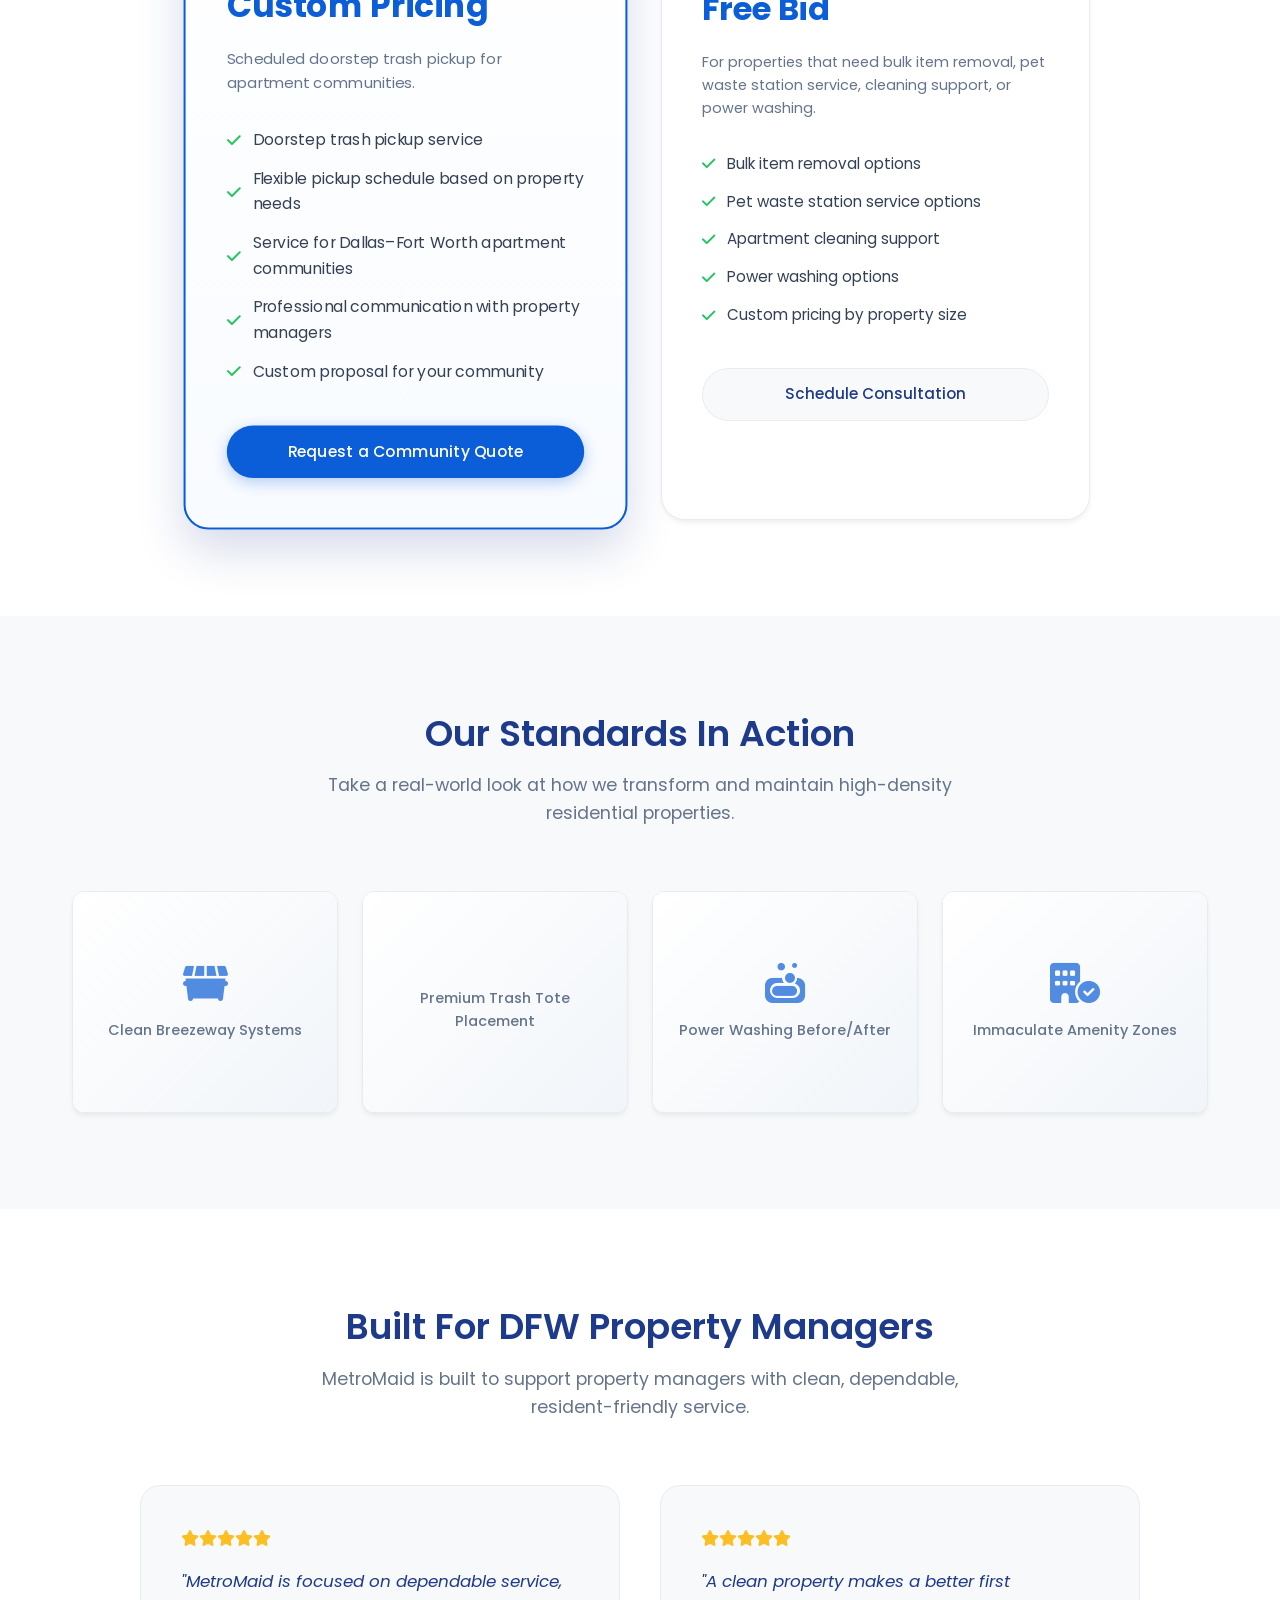
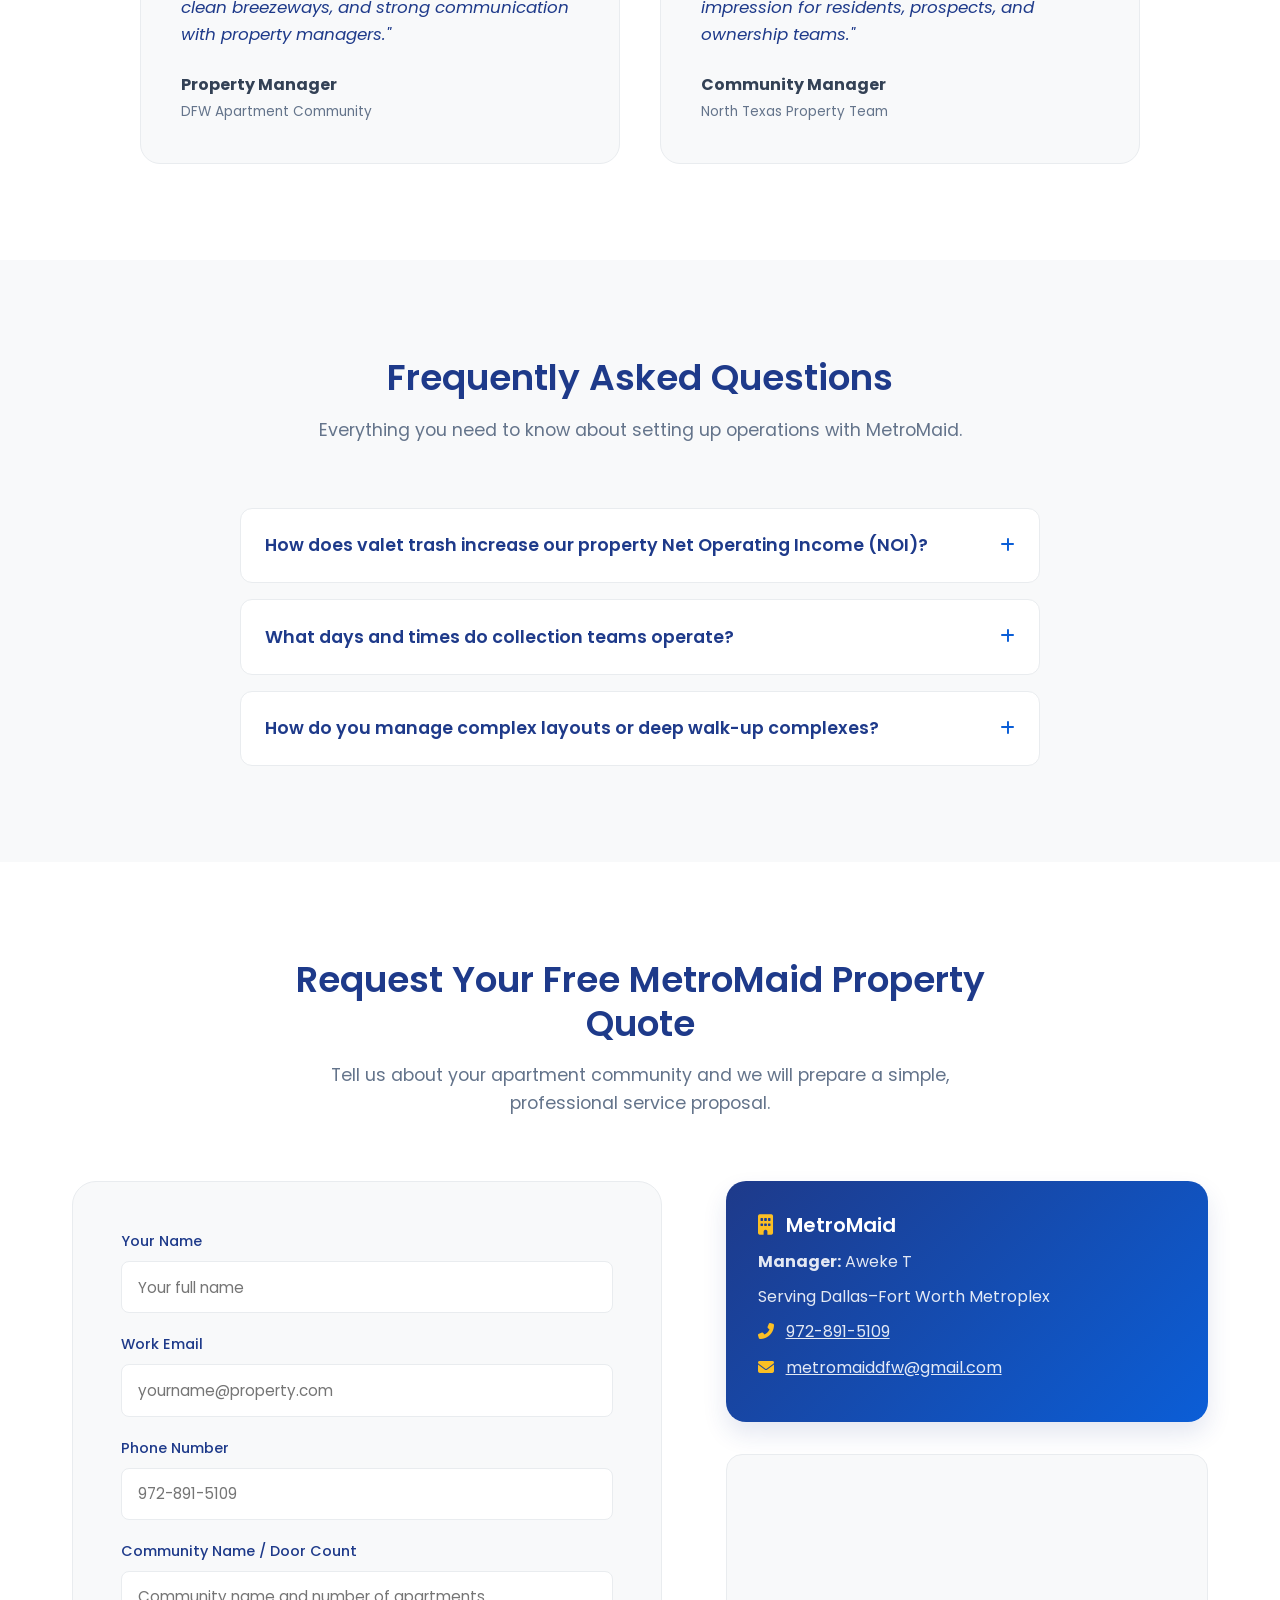
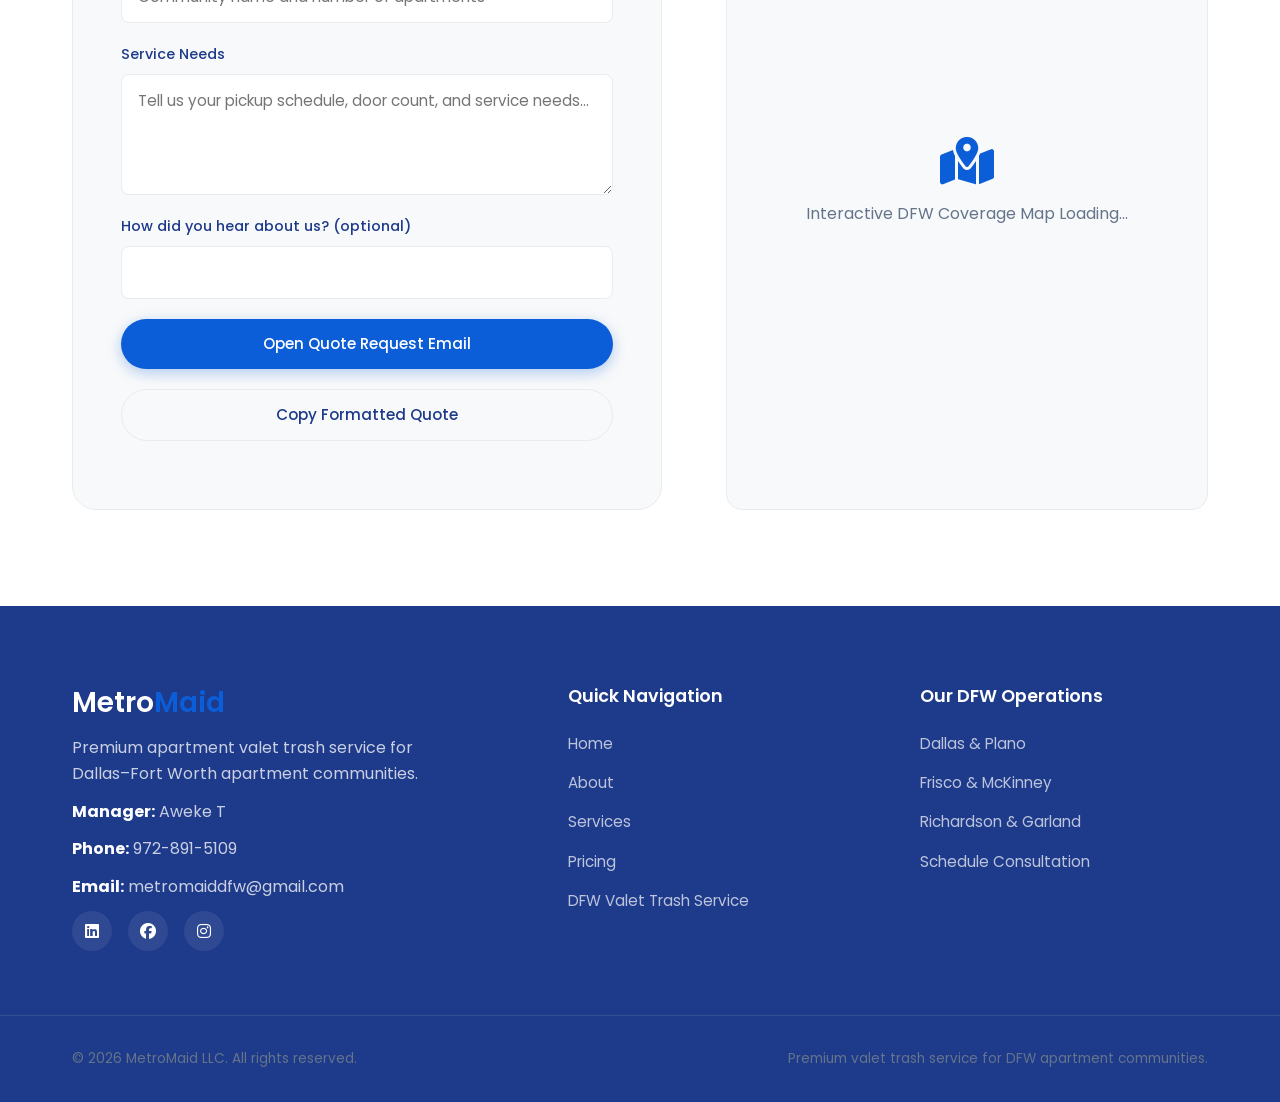
==== commit 5a7d7e18: "Refresh the quote form script on mobile" ====
--- a/index.html
+++ b/index.html
@@ -379,6 +379,6 @@
         </div>
     </footer>
 
-    <script src="script.js"></script>
+    <script src="script.js?v=formatted-quote"></script>
 </body>
 </html>
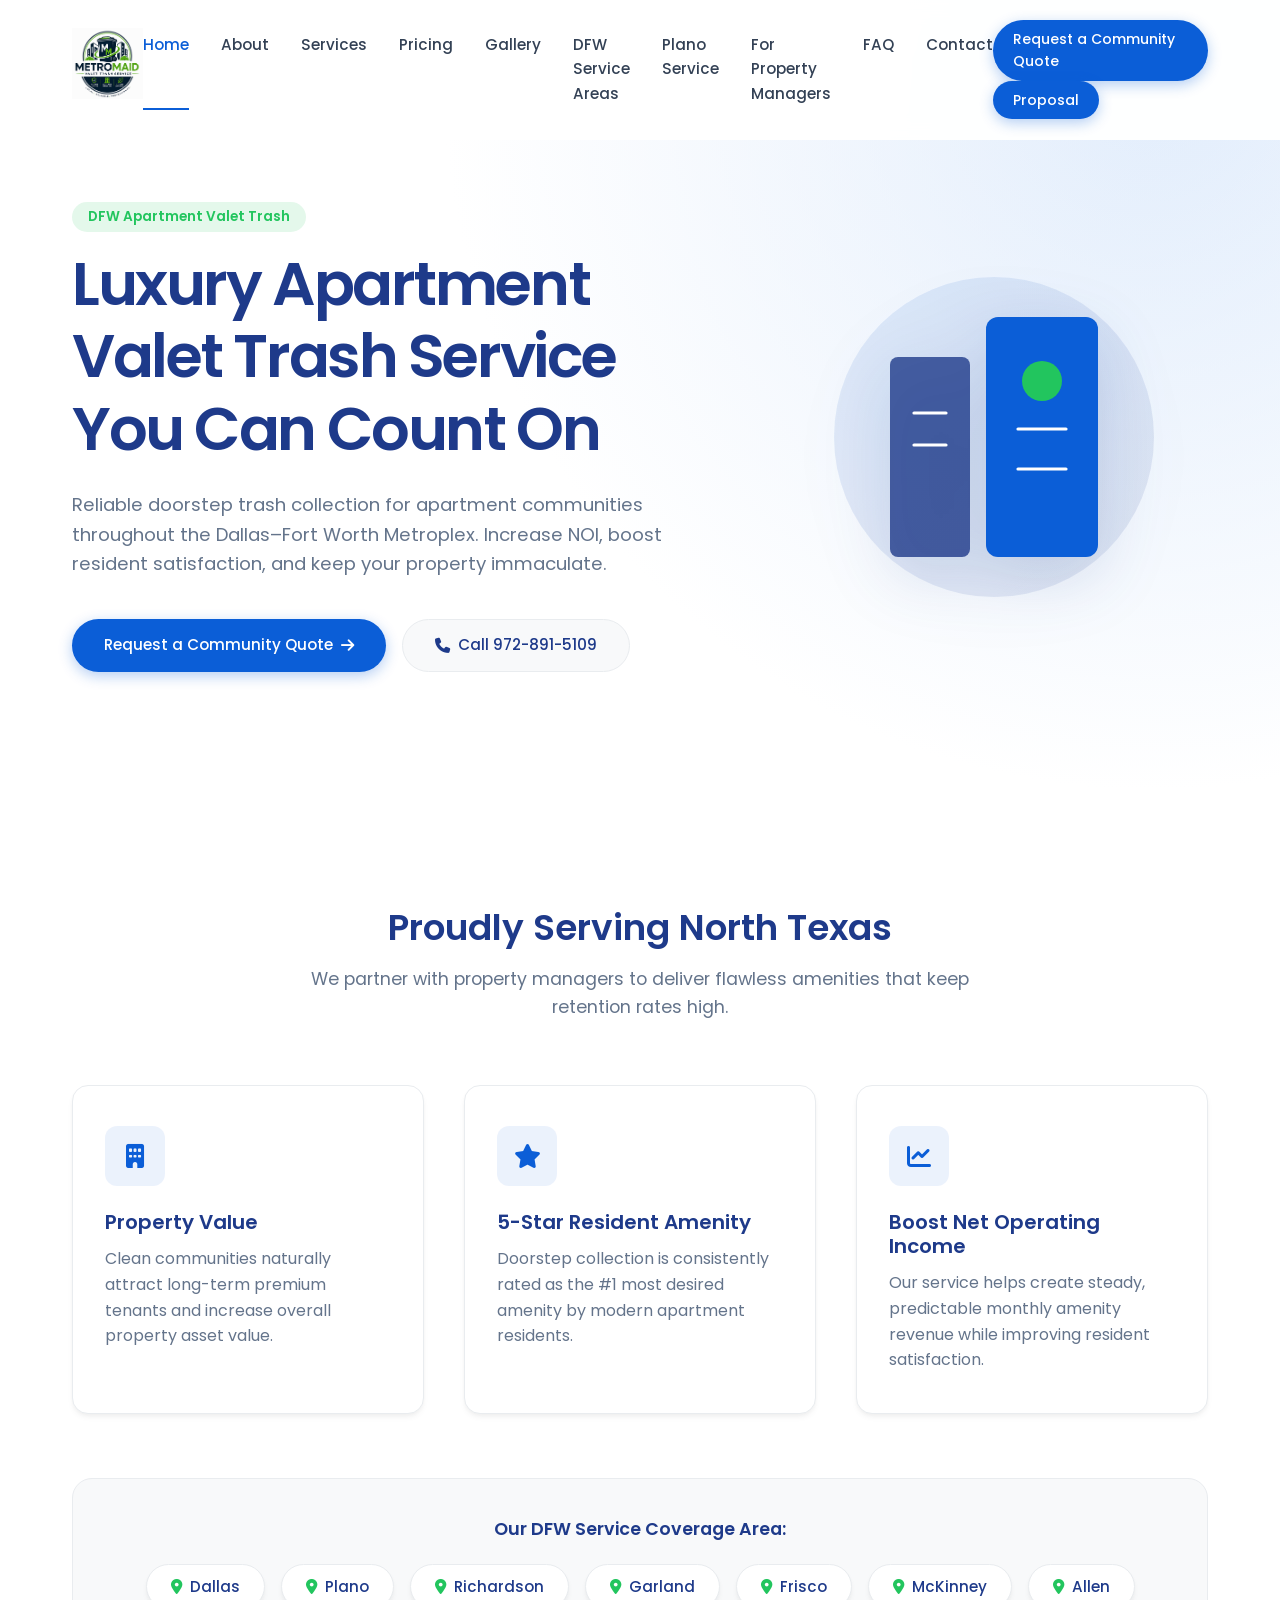
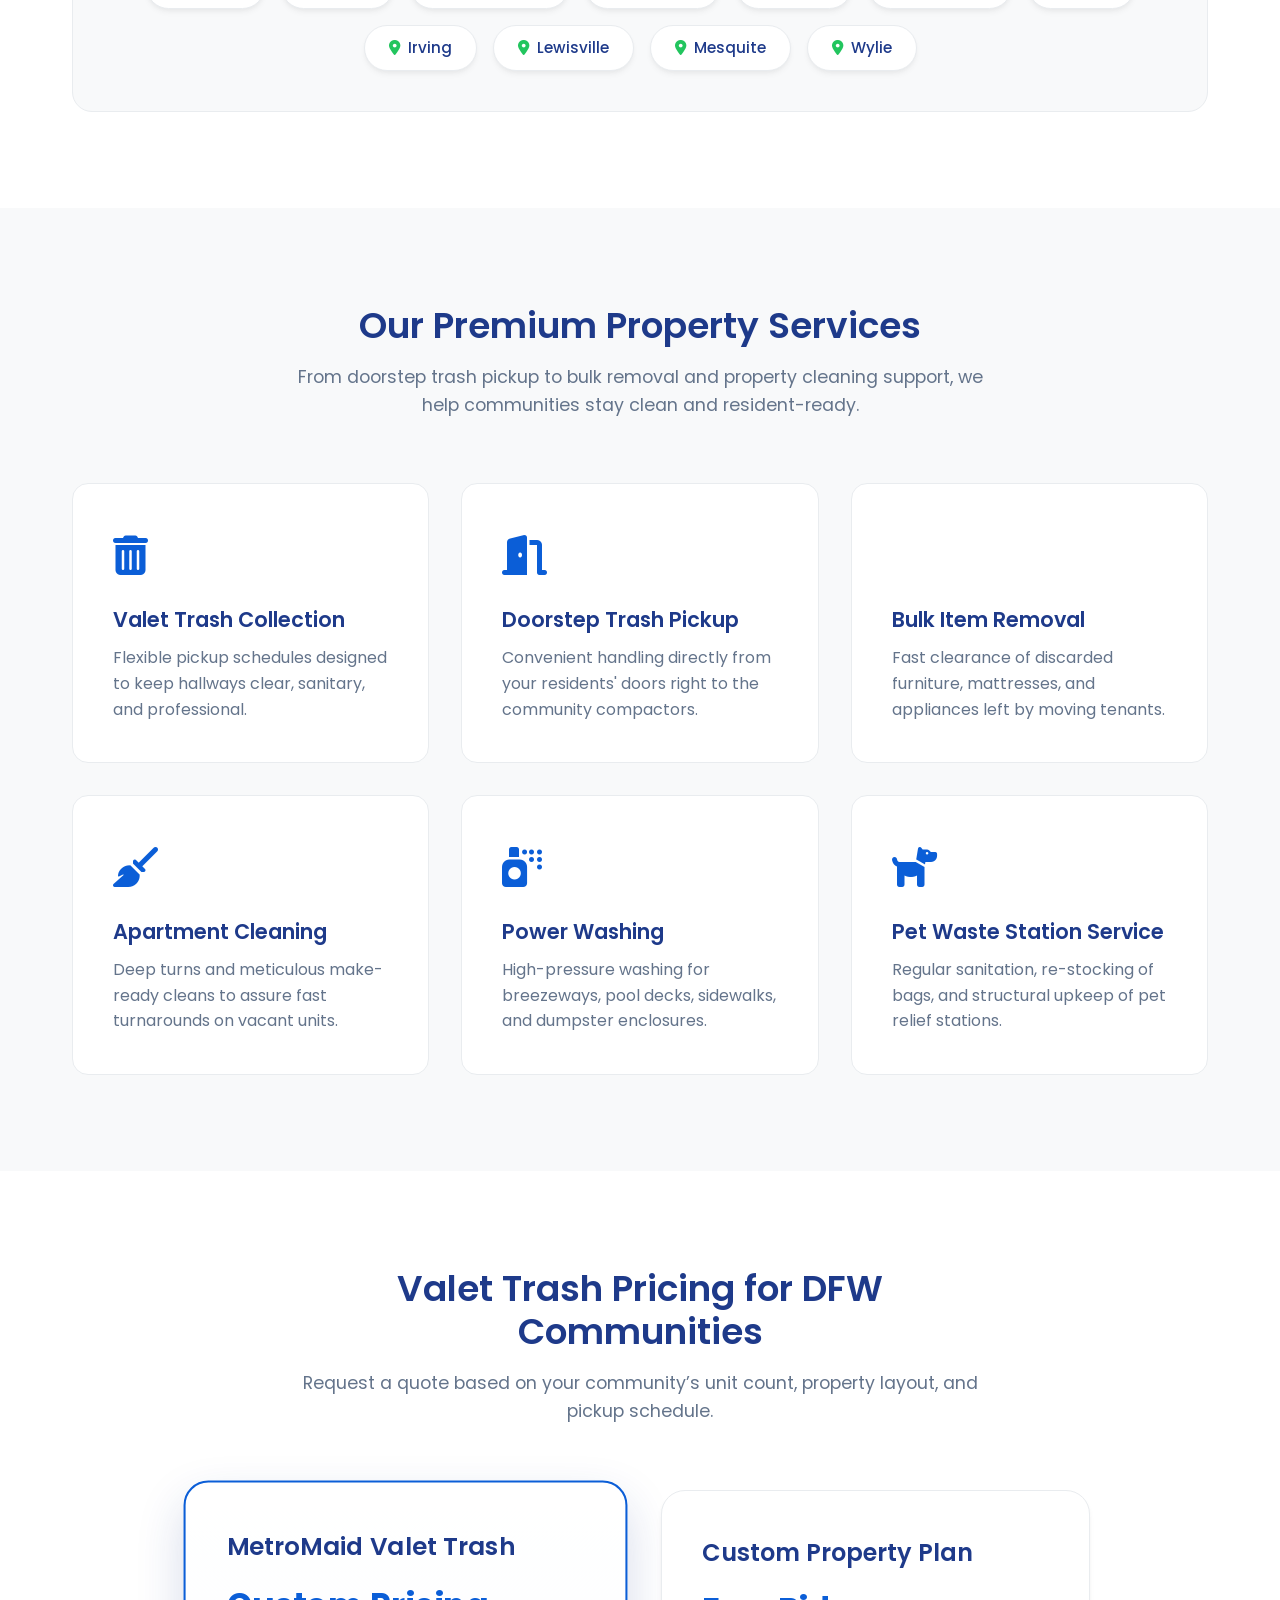
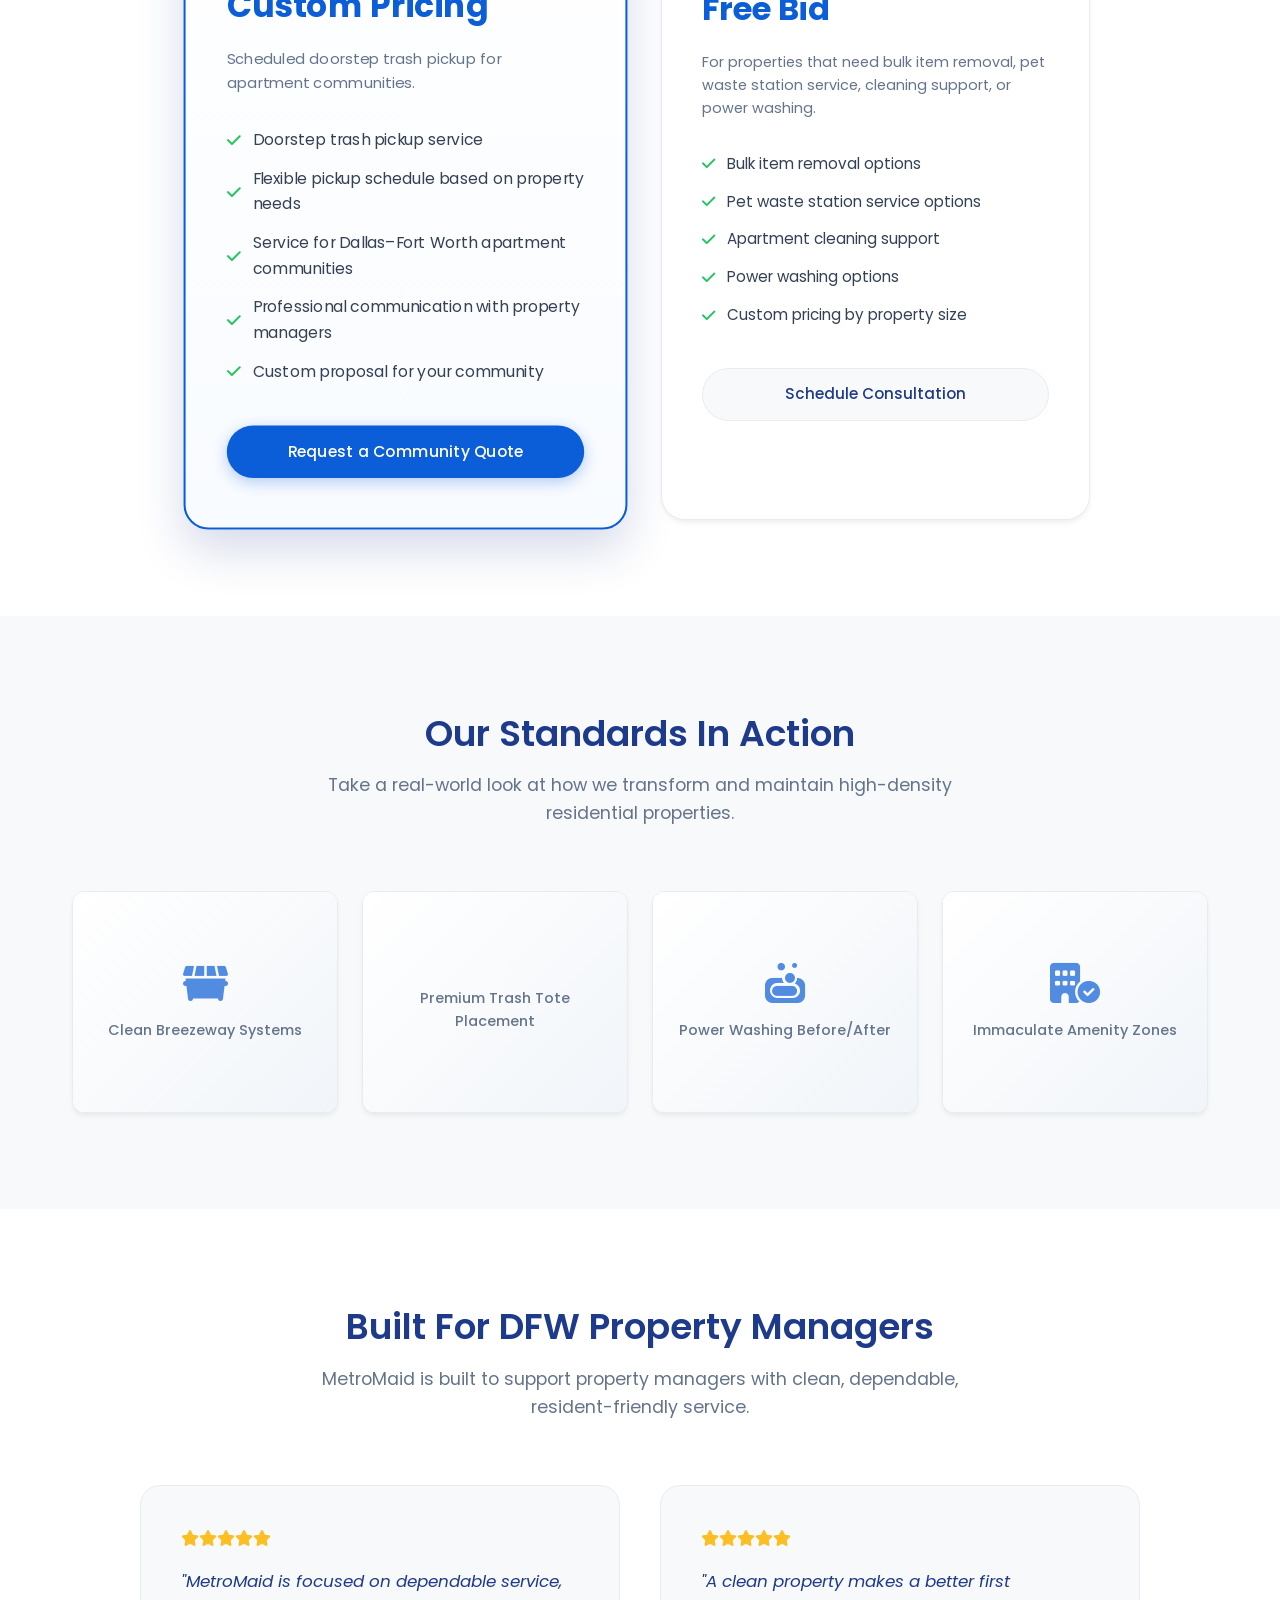
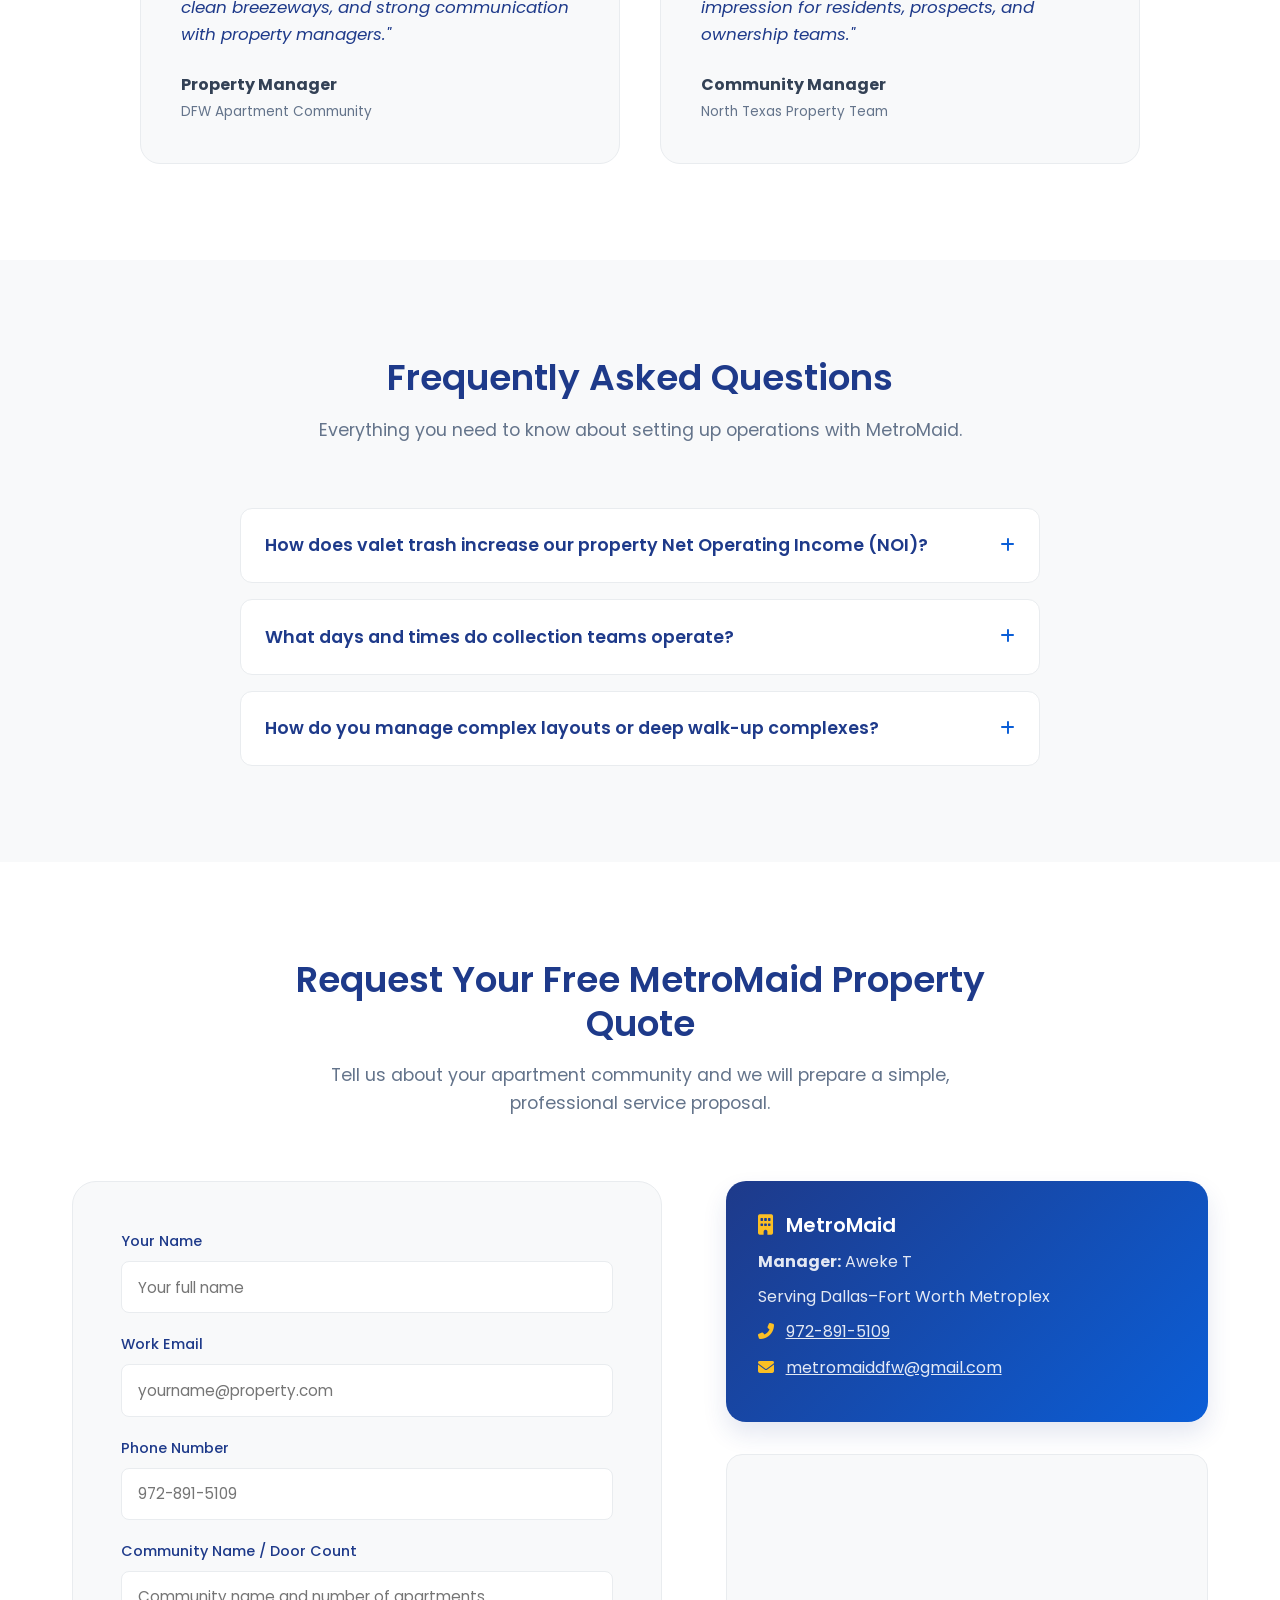
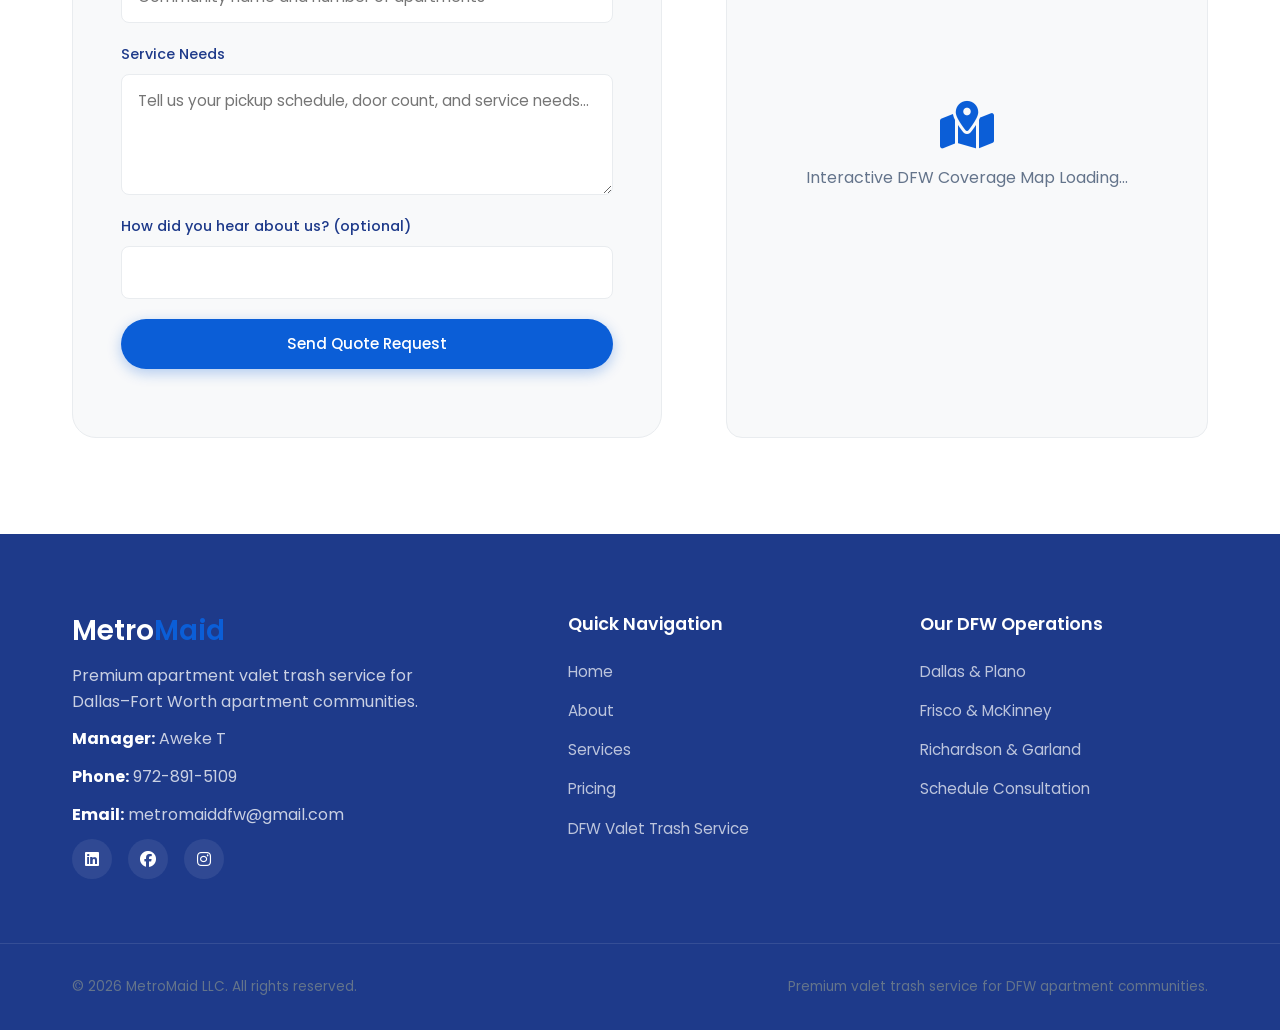
==== commit 3f1d0c3d: "Send MetroMaid quote requests through Formspree" ====
--- a/index.html
+++ b/index.html
@@ -290,32 +290,33 @@
             </div>
             <div class="contact-grid">
                 <div class="contact-form-container">
-                    <form id="quoteForm" class="contact-form">
+                    <form id="quoteForm" class="contact-form" action="https://formspree.io/f/meebzqvp" method="post">
                         <div class="form-group">
                             <label for="name">Your Name</label>
-                            <input type="text" id="name" required placeholder="Your full name">
+                            <input type="text" id="name" name="name" required placeholder="Your full name">
                         </div>
                         <div class="form-group">
                             <label for="email">Work Email</label>
-                            <input type="email" id="email" required placeholder="yourname@property.com">
+                            <input type="email" id="email" name="email" required placeholder="yourname@property.com">
                         </div>
                         <div class="form-group">
                             <label for="phone">Phone Number</label>
-                            <input type="tel" id="phone" required placeholder="972-891-5109">
+                            <input type="tel" id="phone" name="phone" required placeholder="972-891-5109">
                         </div>
                         <div class="form-group">
                             <label for="community">Community Name / Door Count</label>
-                            <input type="text" id="community" required placeholder="Community name and number of apartments">
+                            <input type="text" id="community" name="community" required placeholder="Community name and number of apartments">
                         </div>
                         <div class="form-group">
                             <label for="message">Service Needs</label>
-                            <textarea id="message" rows="4" placeholder="Tell us your pickup schedule, door count, and service needs..."></textarea>
+                            <textarea id="message" name="message" rows="4" placeholder="Tell us your pickup schedule, door count, and service needs..."></textarea>
                         </div>
                         <div class="form-group">
                             <label for="quote-source">How did you hear about us? (optional)</label>
                             <input type="text" id="quote-source" name="quote-source" maxlength="120">
                         </div>
-                        <button type="submit" class="btn btn-primary btn-full">Open Quote Request Email</button>
+                        <button type="submit" class="btn btn-primary btn-full">Send Quote Request</button>
+                        <p id="quote-status" role="status"></p>
                     </form>
                 </div>
                 <div class="map-container">
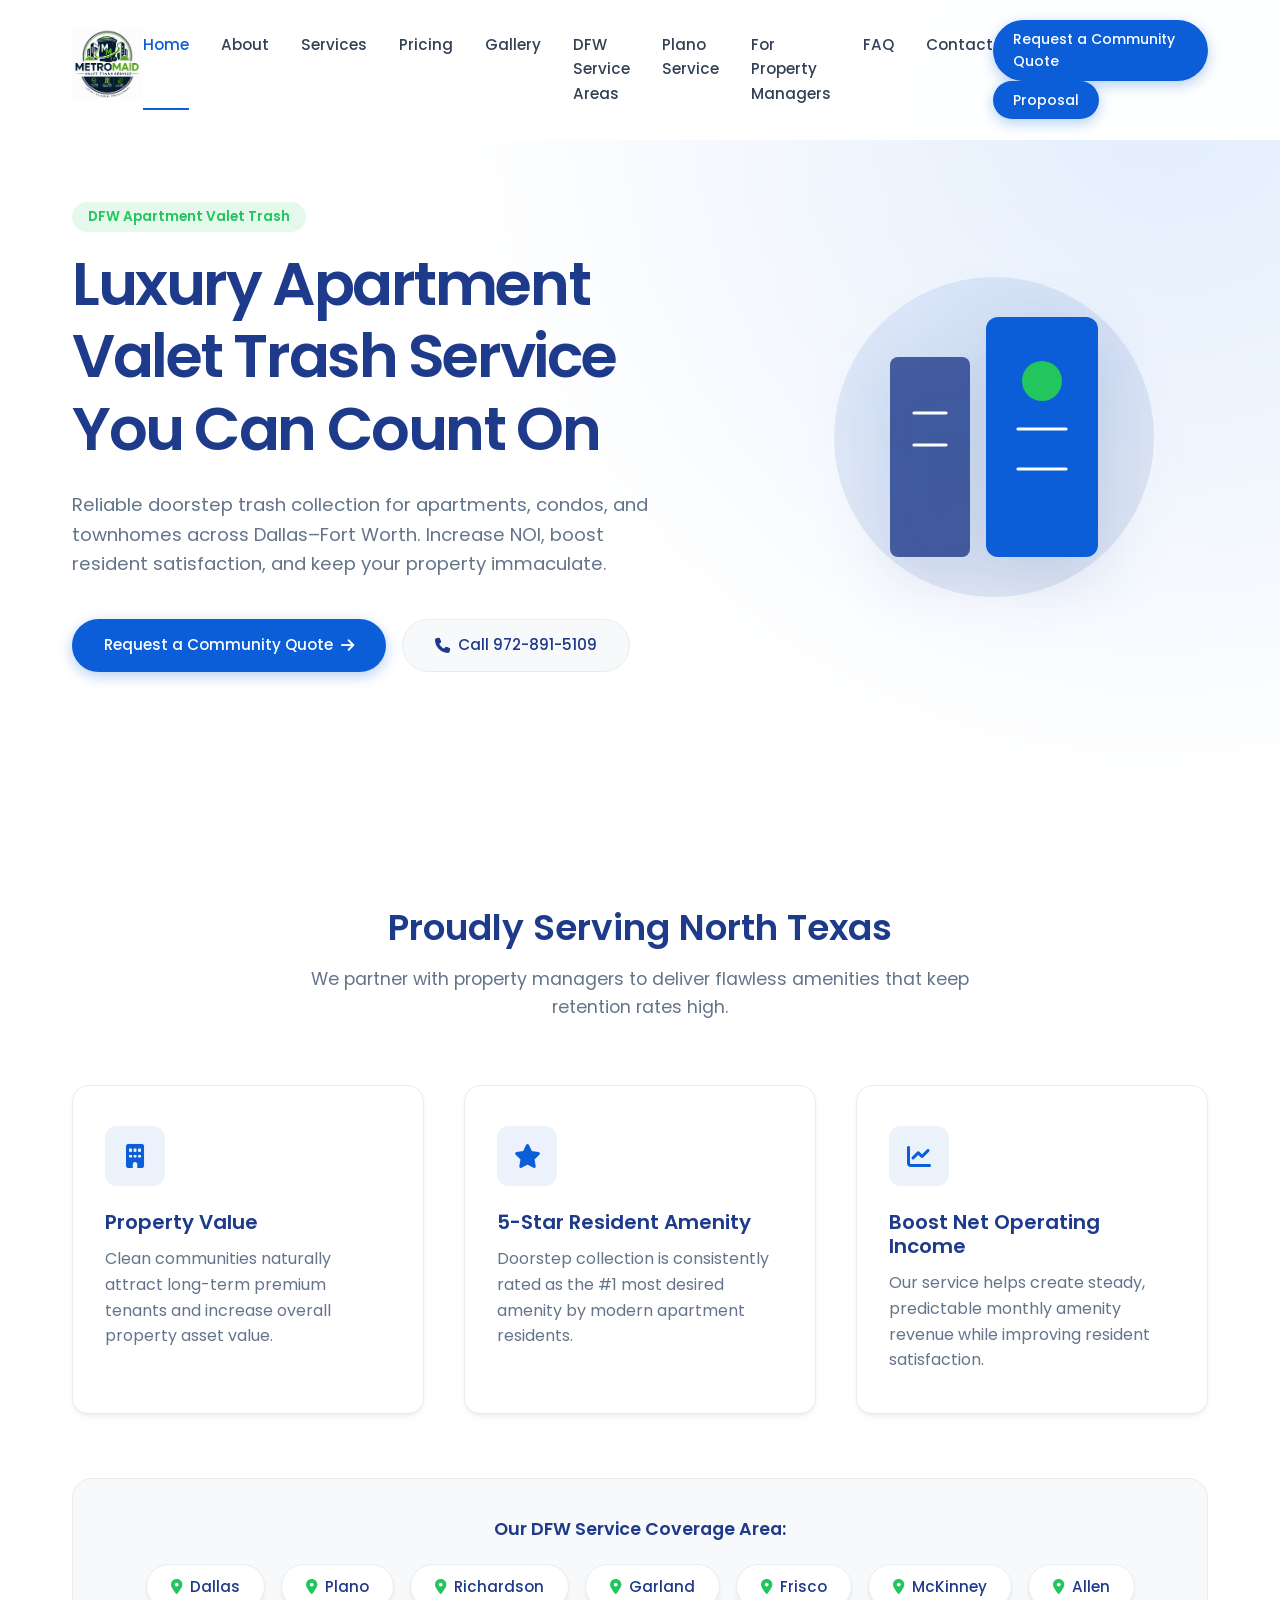
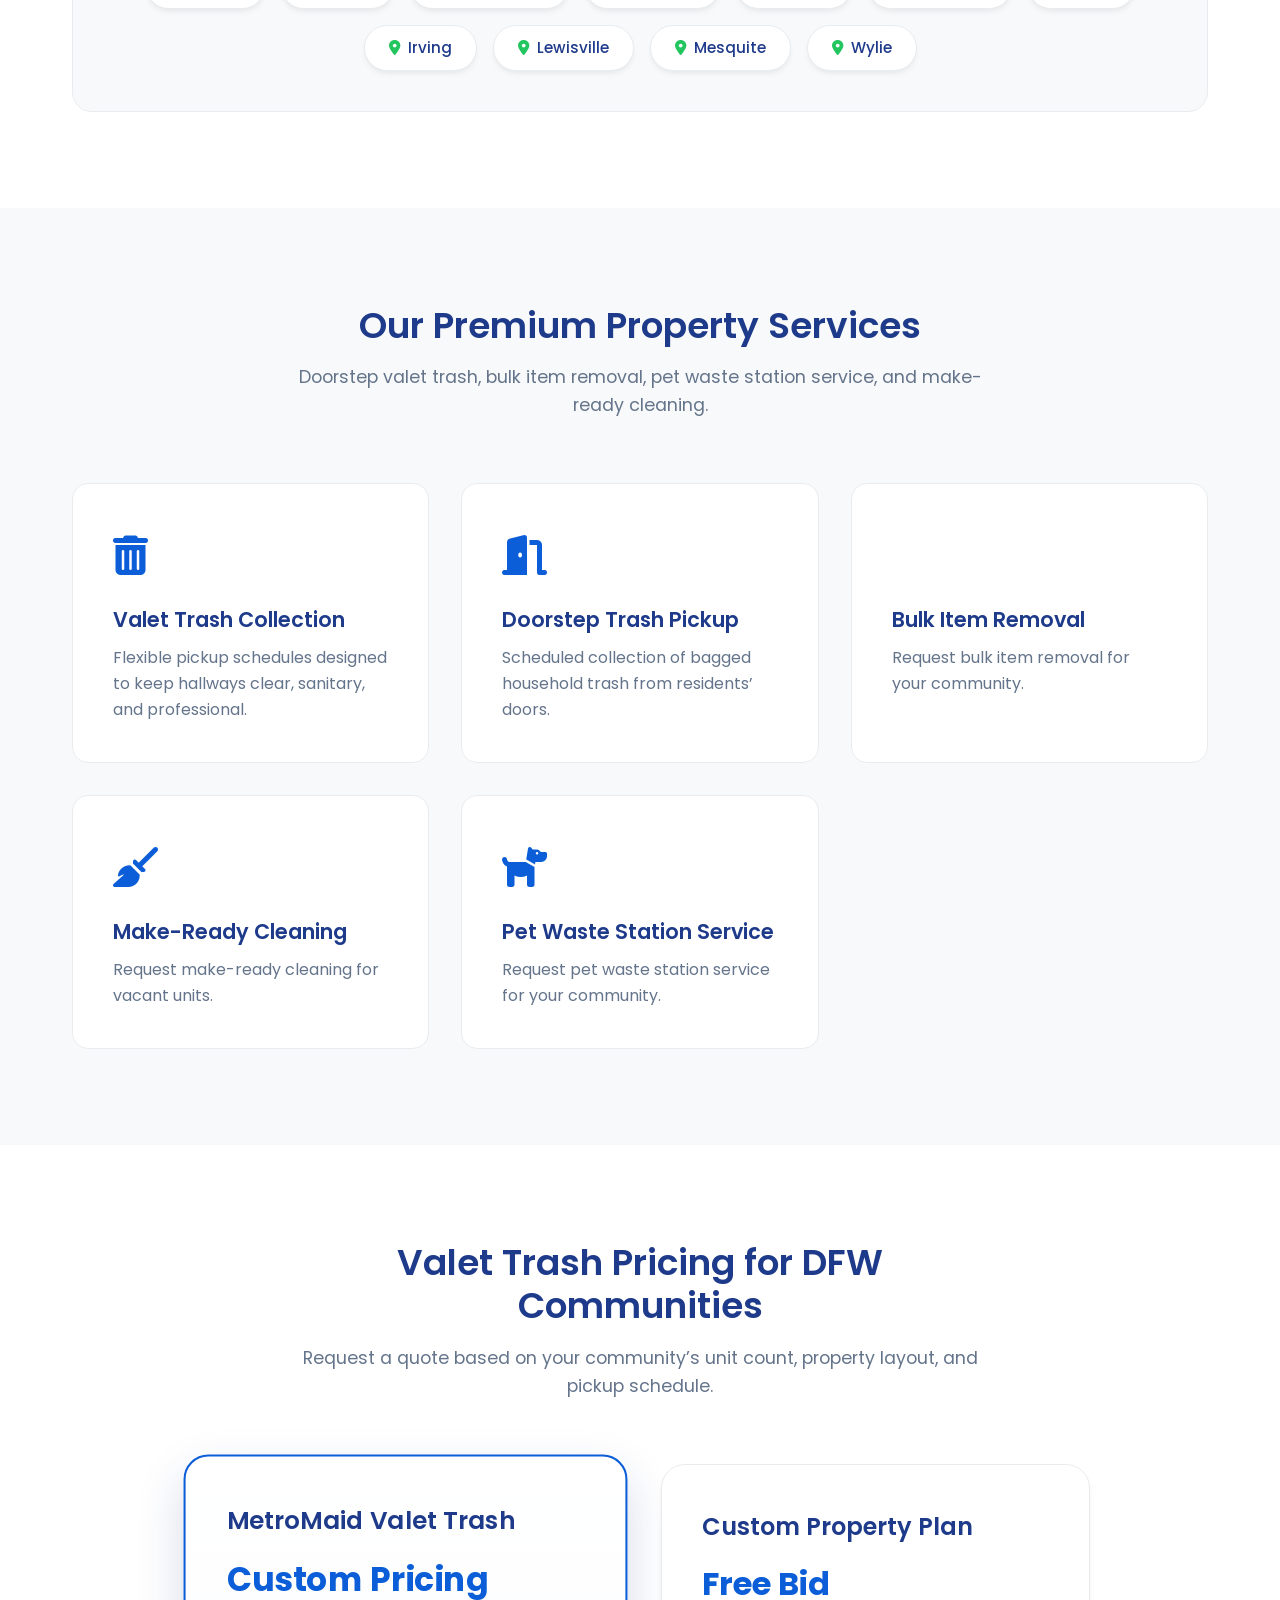
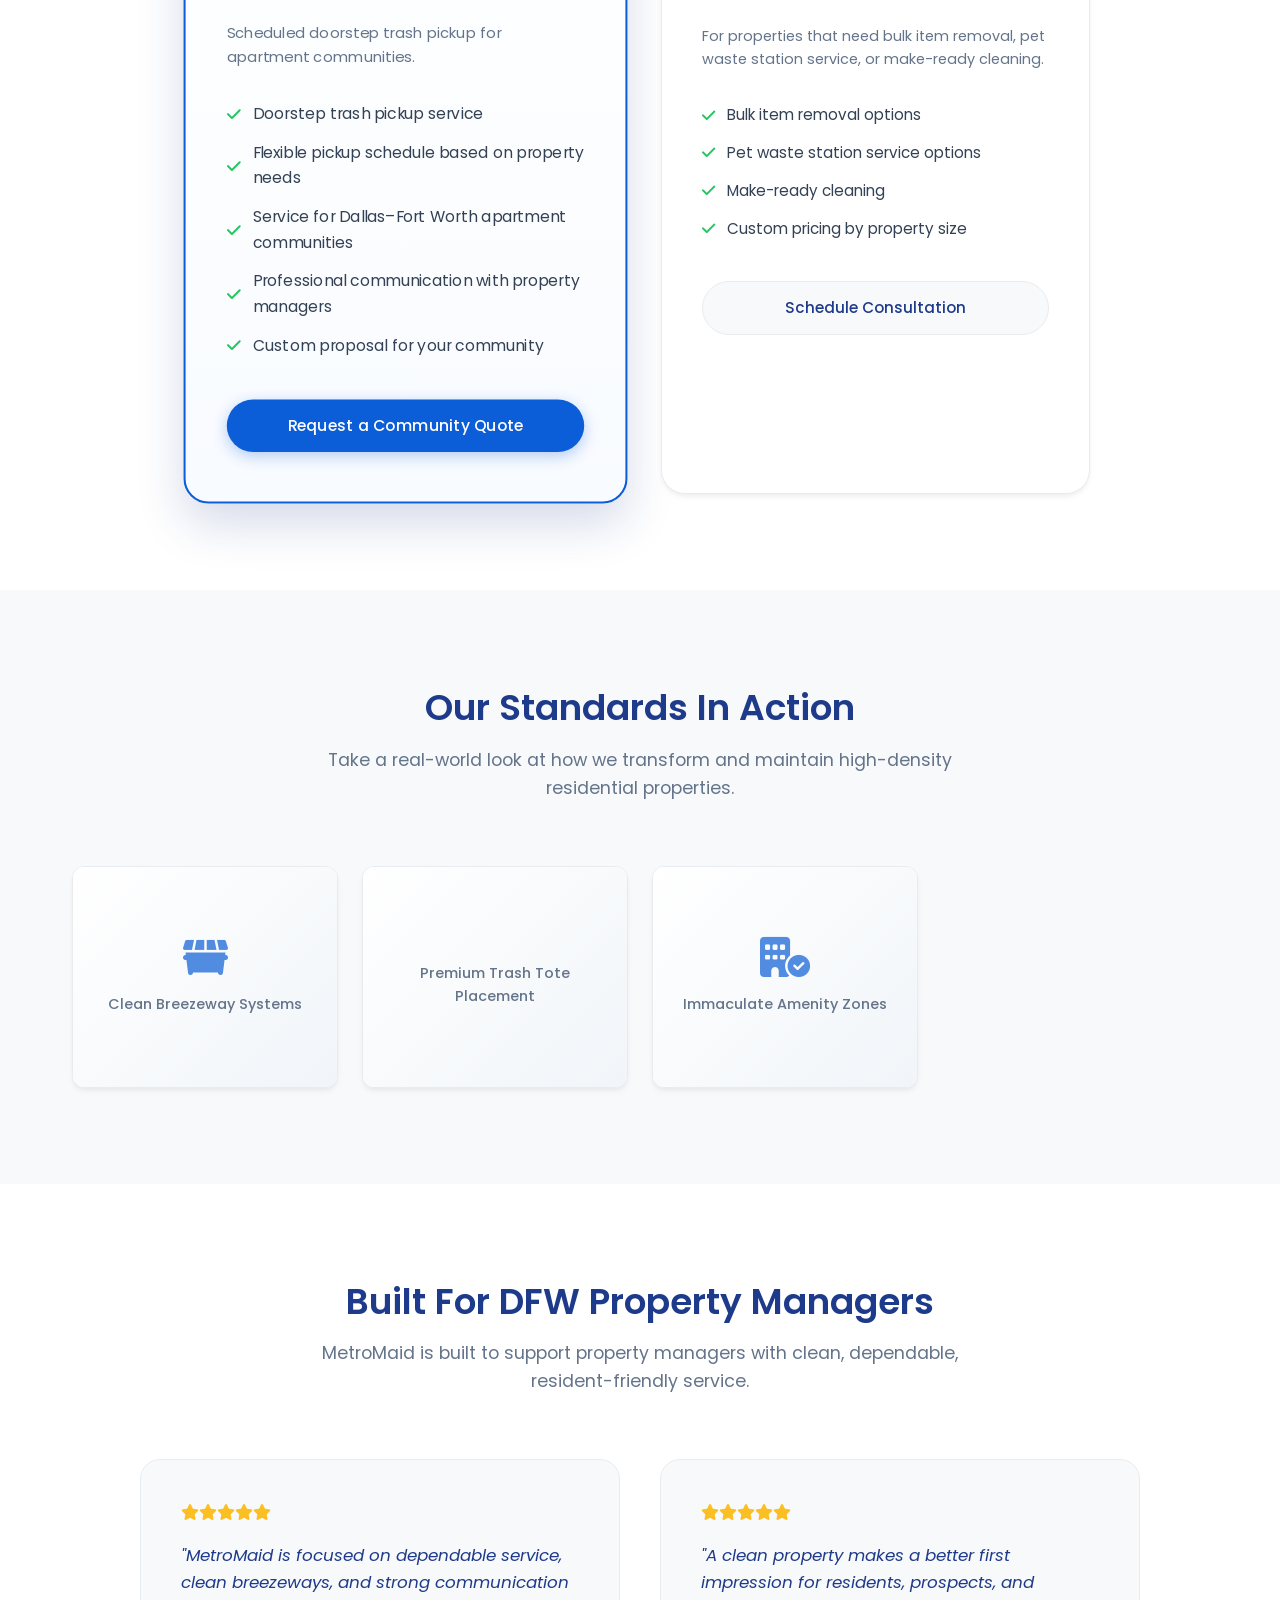
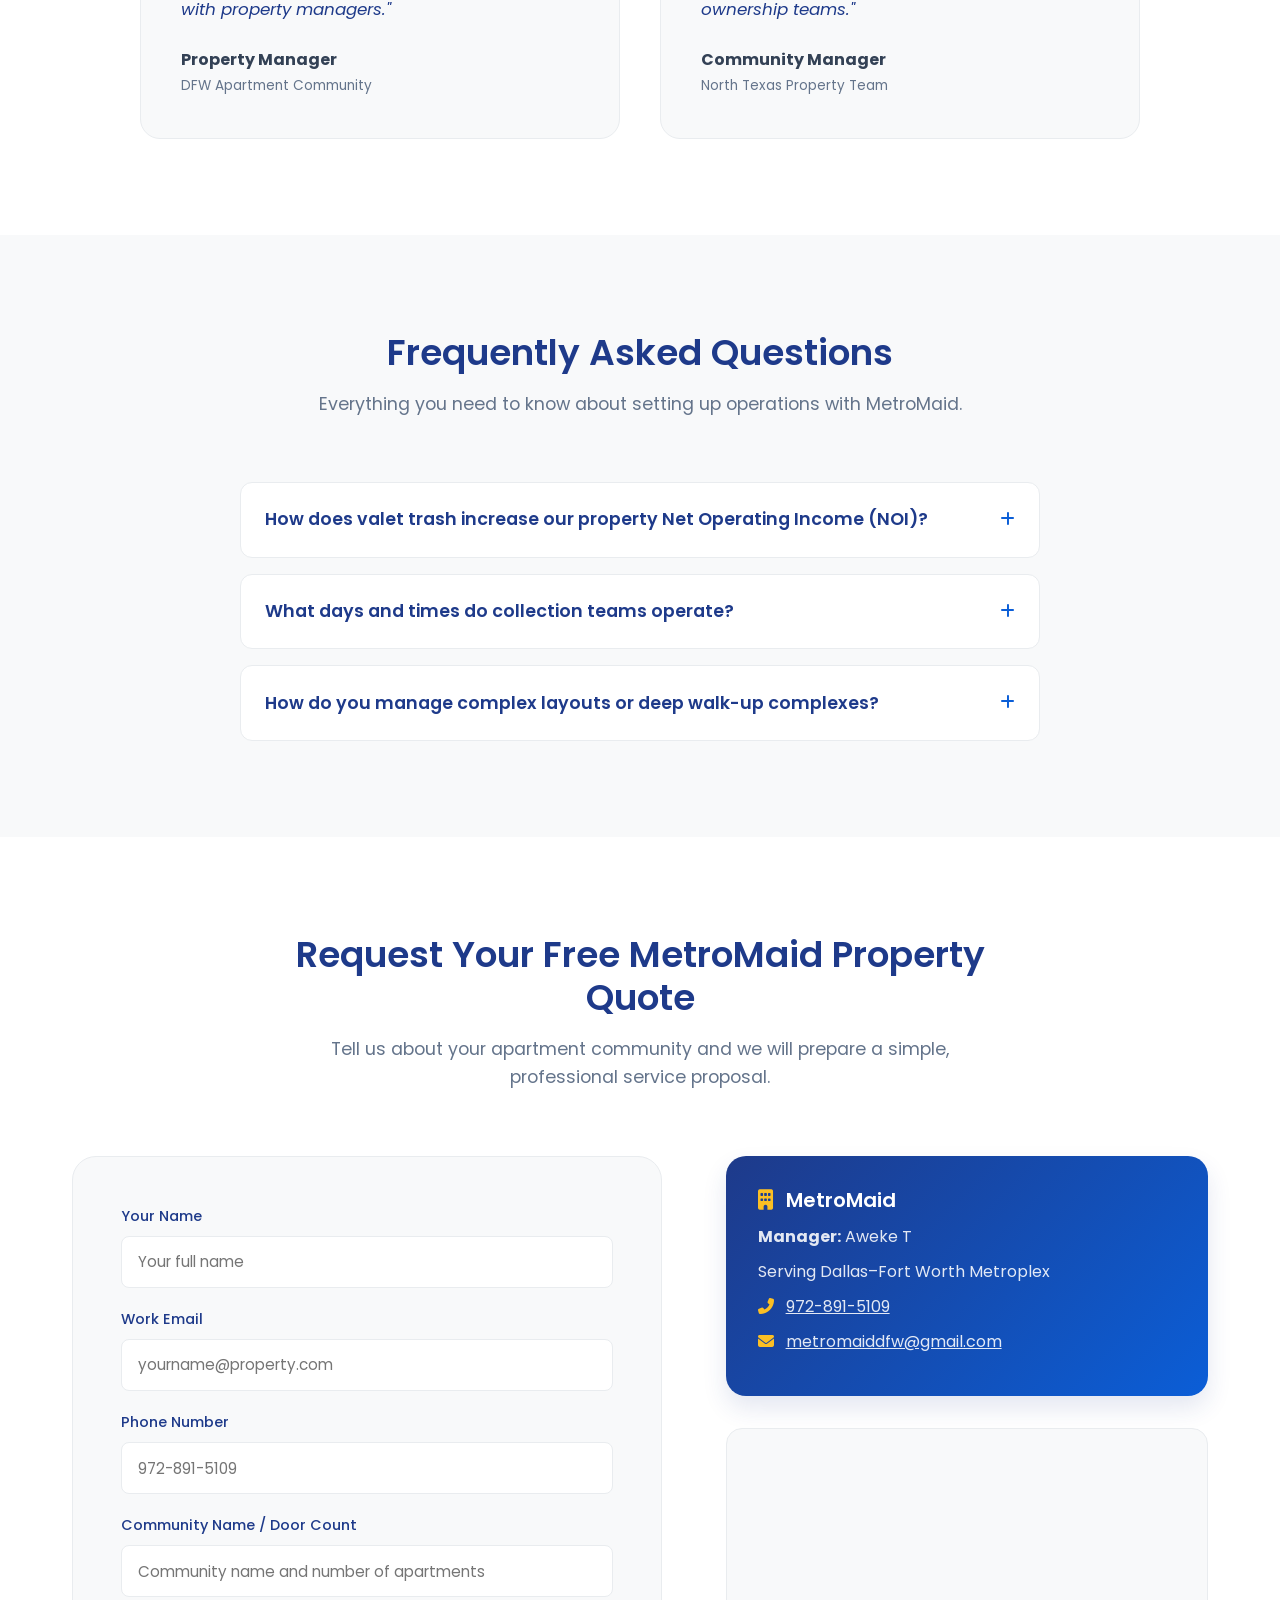
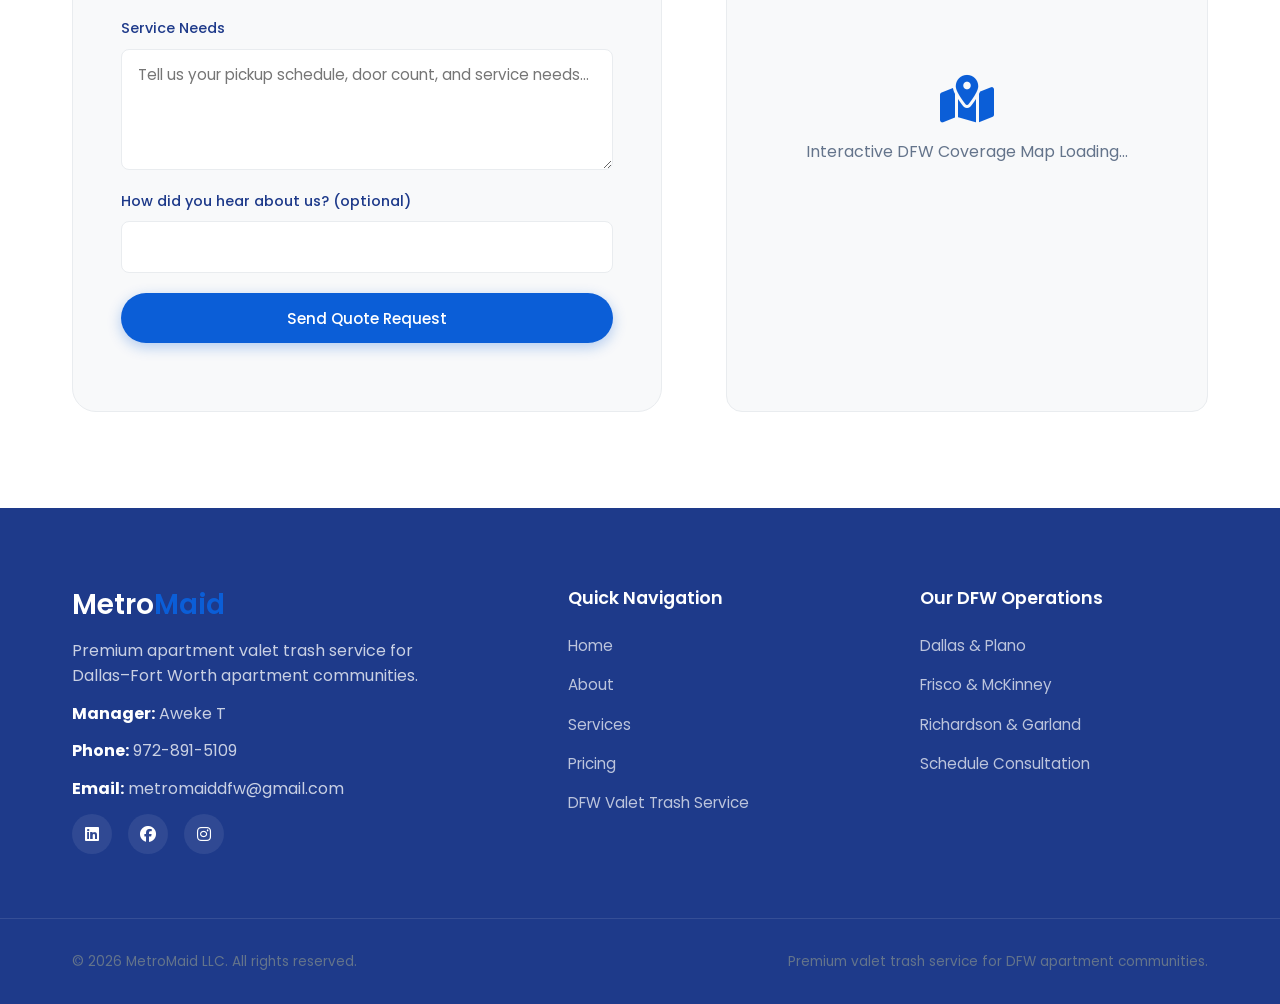
==== commit 177fd9b3: "Align public pages with approved MetroMaid services" ====
--- a/index.html
+++ b/index.html
@@ -5,7 +5,7 @@
     <meta name="google-site-verification" content="iaE5qQf2W2SJP2dP0sBNDFgKovXaI4vmBBHPhqnjYUM" />
     <meta name="viewport" content="width=device-width, initial-scale=1.0">
     <title>MetroMaid Valet | Premium Apartment Valet Trash Service DFW</title>
-    <meta name="description" content="Reliable, premium doorstep valet trash collection and property maintenance for apartment communities in Dallas, Plano, Frisco, and surrounding DFW areas.">
+    <meta name="description" content="Doorstep valet trash, bulk item removal, pet waste station service, and make-ready cleaning for apartments, condos, and townhomes in DFW.">
     <link rel="canonical" href="https://aweke70.github.io/metromaid-website/">
     <link rel="preconnect" href="https://fonts.googleapis.com">
     <link rel="preconnect" href="https://fonts.gstatic.com" crossorigin>
@@ -49,7 +49,7 @@
             <div class="hero-content">
                 <span class="badge">DFW Apartment Valet Trash</span>
                 <h1>Luxury Apartment Valet Trash Service You Can Count On</h1>
-                <p>Reliable doorstep trash collection for apartment communities throughout the Dallas–Fort Worth Metroplex. Increase NOI, boost resident satisfaction, and keep your property immaculate.</p>
+                <p>Reliable doorstep trash collection for apartments, condos, and townhomes across Dallas–Fort Worth. Increase NOI, boost resident satisfaction, and keep your property immaculate.</p>
                 <div class="hero-actions">
                     <a href="#contact" class="btn btn-primary">Request a Community Quote <i class="fas fa-arrow-right"></i></a>
                     <a href="tel:19728915109" class="btn btn-secondary"><i class="fas fa-phone"></i> Call 972-891-5109</a>
@@ -120,7 +120,7 @@
         <div class="container">
             <div class="section-header">
                 <h2>Our Premium Property Services</h2>
-                <p>From doorstep trash pickup to bulk removal and property cleaning support, we help communities stay clean and resident-ready.</p>
+                <p>Doorstep valet trash, bulk item removal, pet waste station service, and make-ready cleaning.</p>
             </div>
             <div class="services-grid">
                 <div class="service-card">
@@ -131,27 +131,22 @@
                 <div class="service-card">
                     <div class="service-icon"><i class="fas fa-door-open"></i></div>
                     <h3>Doorstep Trash Pickup</h3>
-                    <p>Convenient handling directly from your residents' doors right to the community compactors.</p>
+                    <p>Scheduled collection of bagged household trash from residents’ doors.</p>
                 </div>
                 <div class="service-card">
                     <div class="service-icon"><i class="fas fa-truck-load"></i></div>
                     <h3>Bulk Item Removal</h3>
-                    <p>Fast clearance of discarded furniture, mattresses, and appliances left by moving tenants.</p>
+                    <p>Request bulk item removal for your community.</p>
                 </div>
                 <div class="service-card">
                     <div class="service-icon"><i class="fas fa-broom"></i></div>
-                    <h3>Apartment Cleaning</h3>
-                    <p>Deep turns and meticulous make-ready cleans to assure fast turnarounds on vacant units.</p>
-                </div>
-                <div class="service-card">
-                    <div class="service-icon"><i class="fas fa-spray-can"></i></div>
-                    <h3>Power Washing</h3>
-                    <p>High-pressure washing for breezeways, pool decks, sidewalks, and dumpster enclosures.</p>
+                    <h3>Make-Ready Cleaning</h3>
+                    <p>Request make-ready cleaning for vacant units.</p>
                 </div>
                 <div class="service-card">
                     <div class="service-icon"><i class="fas fa-dog"></i></div>
                     <h3>Pet Waste Station Service</h3>
-                    <p>Regular sanitation, re-stocking of bags, and structural upkeep of pet relief stations.</p>
+                    <p>Request pet waste station service for your community.</p>
                 </div>
             </div>
         </div>
@@ -180,12 +175,11 @@
                 <div class="pricing-card">
                     <h3>Custom Property Plan</h3>
                     <div class="price">Free Bid</div>
-                    <p class="price-desc">For properties that need bulk item removal, pet waste station service, cleaning support, or power washing.</p>
+                    <p class="price-desc">For properties that need bulk item removal, pet waste station service, or make-ready cleaning.</p>
                     <ul class="price-features">
                         <li><i class="fas fa-check"></i> Bulk item removal options</li>
                         <li><i class="fas fa-check"></i> Pet waste station service options</li>
-                        <li><i class="fas fa-check"></i> Apartment cleaning support</li>
-                        <li><i class="fas fa-check"></i> Power washing options</li>
+                        <li><i class="fas fa-check"></i> Make-ready cleaning</li>
                         <li><i class="fas fa-check"></i> Custom pricing by property size</li>
                     </ul>
                     <a href="#contact" class="btn btn-secondary btn-full">Schedule Consultation</a>
@@ -206,9 +200,6 @@
                 </div>
                 <div class="gallery-item">
                     <div class="gallery-placeholder"><i class="fas fa-sparkles"></i><span>Premium Trash Tote Placement</span></div>
-                </div>
-                <div class="gallery-item">
-                    <div class="gallery-placeholder"><i class="fas fa-soap"></i><span>Power Washing Before/After</span></div>
                 </div>
                 <div class="gallery-item">
                     <div class="gallery-placeholder"><i class="fas fa-building-circle-check"></i><span>Immaculate Amenity Zones</span></div>
@@ -275,7 +266,7 @@
                         <span class="faq-icon"><i class="fas fa-plus"></i></span>
                     </div>
                     <div class="faq-body">
-                        <p>Our operations leaders map out custom routes for every community before launch. We use dynamic software checking to verify that every single doorstep is cleared and documented daily.</p>
+                        <p>We plan pickup routes with property managers based on each community’s layout and access.</p>
                     </div>
                 </div>
             </div>
@@ -315,6 +306,7 @@
                             <label for="quote-source">How did you hear about us? (optional)</label>
                             <input type="text" id="quote-source" name="quote-source" maxlength="120">
                         </div>
+                        <input type="text" name="_gotcha" hidden tabindex="-1" autocomplete="off">
                         <button type="submit" class="btn btn-primary btn-full">Send Quote Request</button>
                         <p id="quote-status" role="status"></p>
                     </form>
